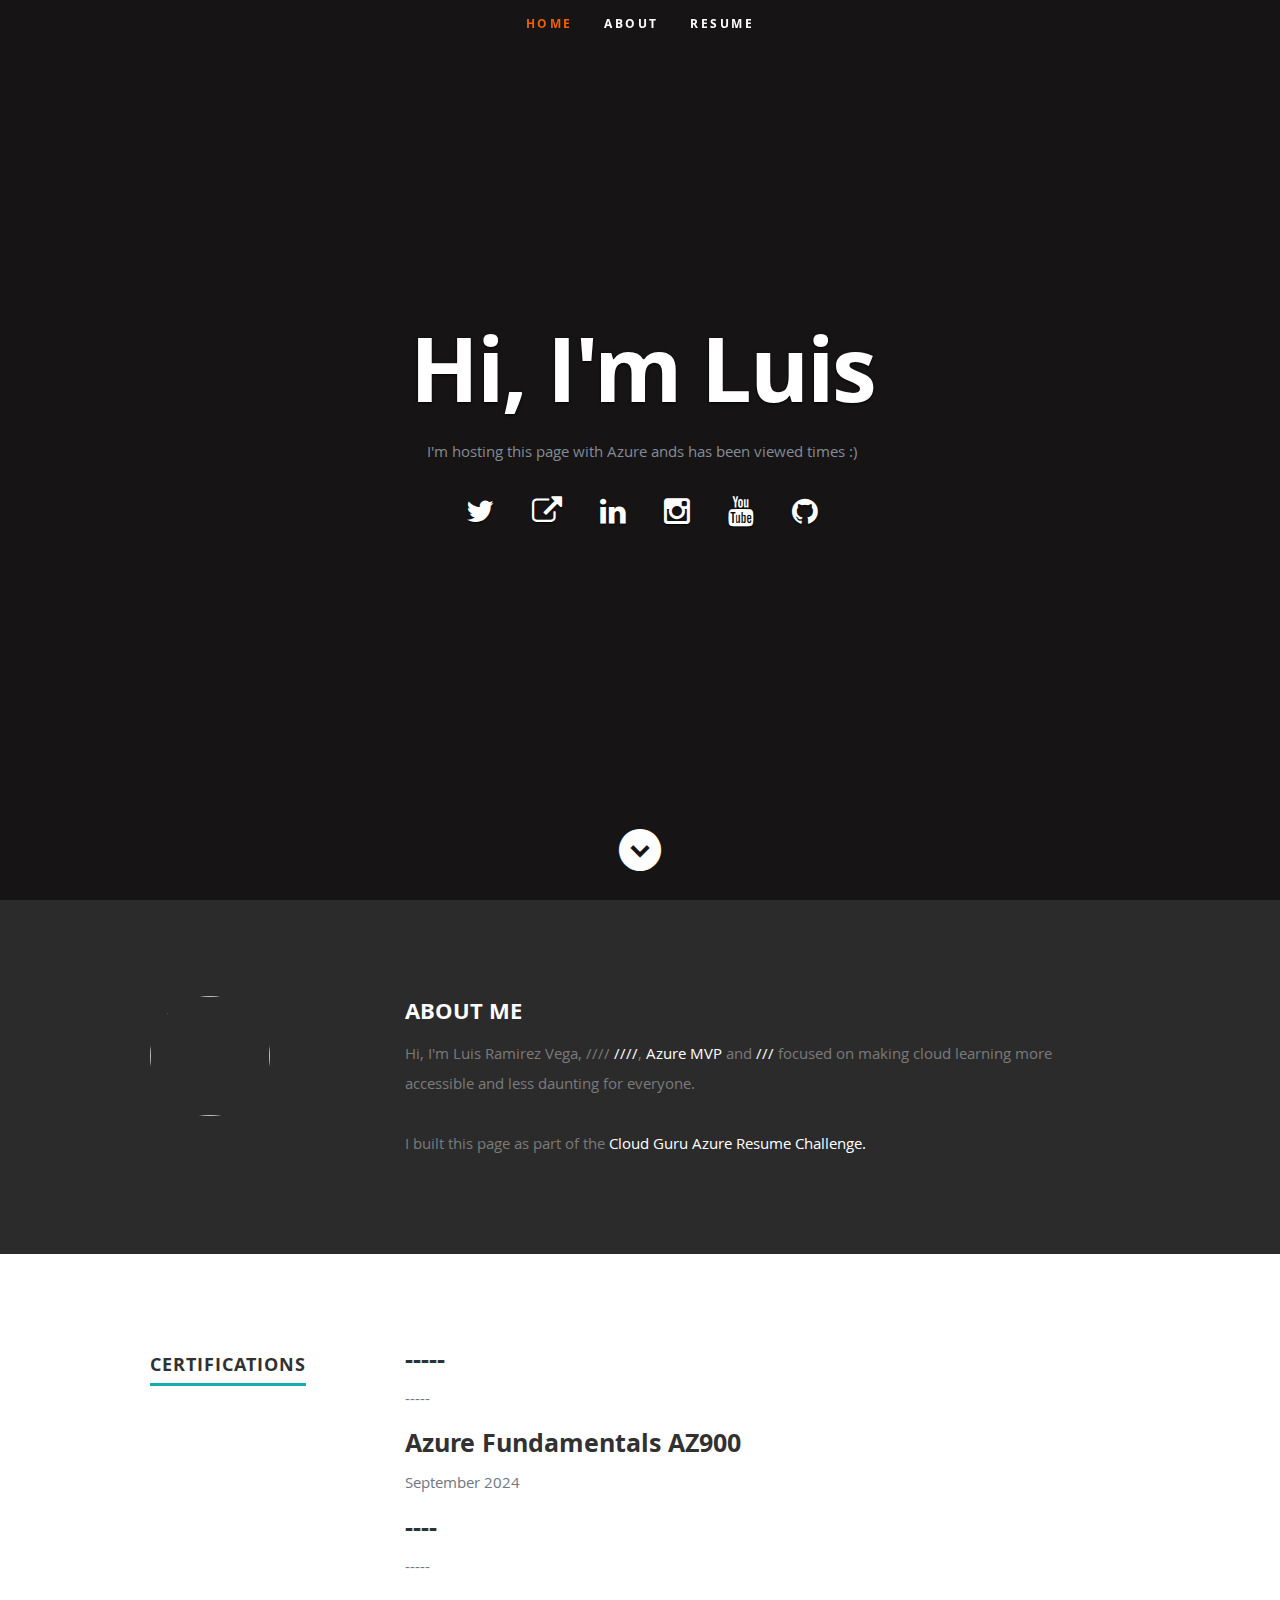
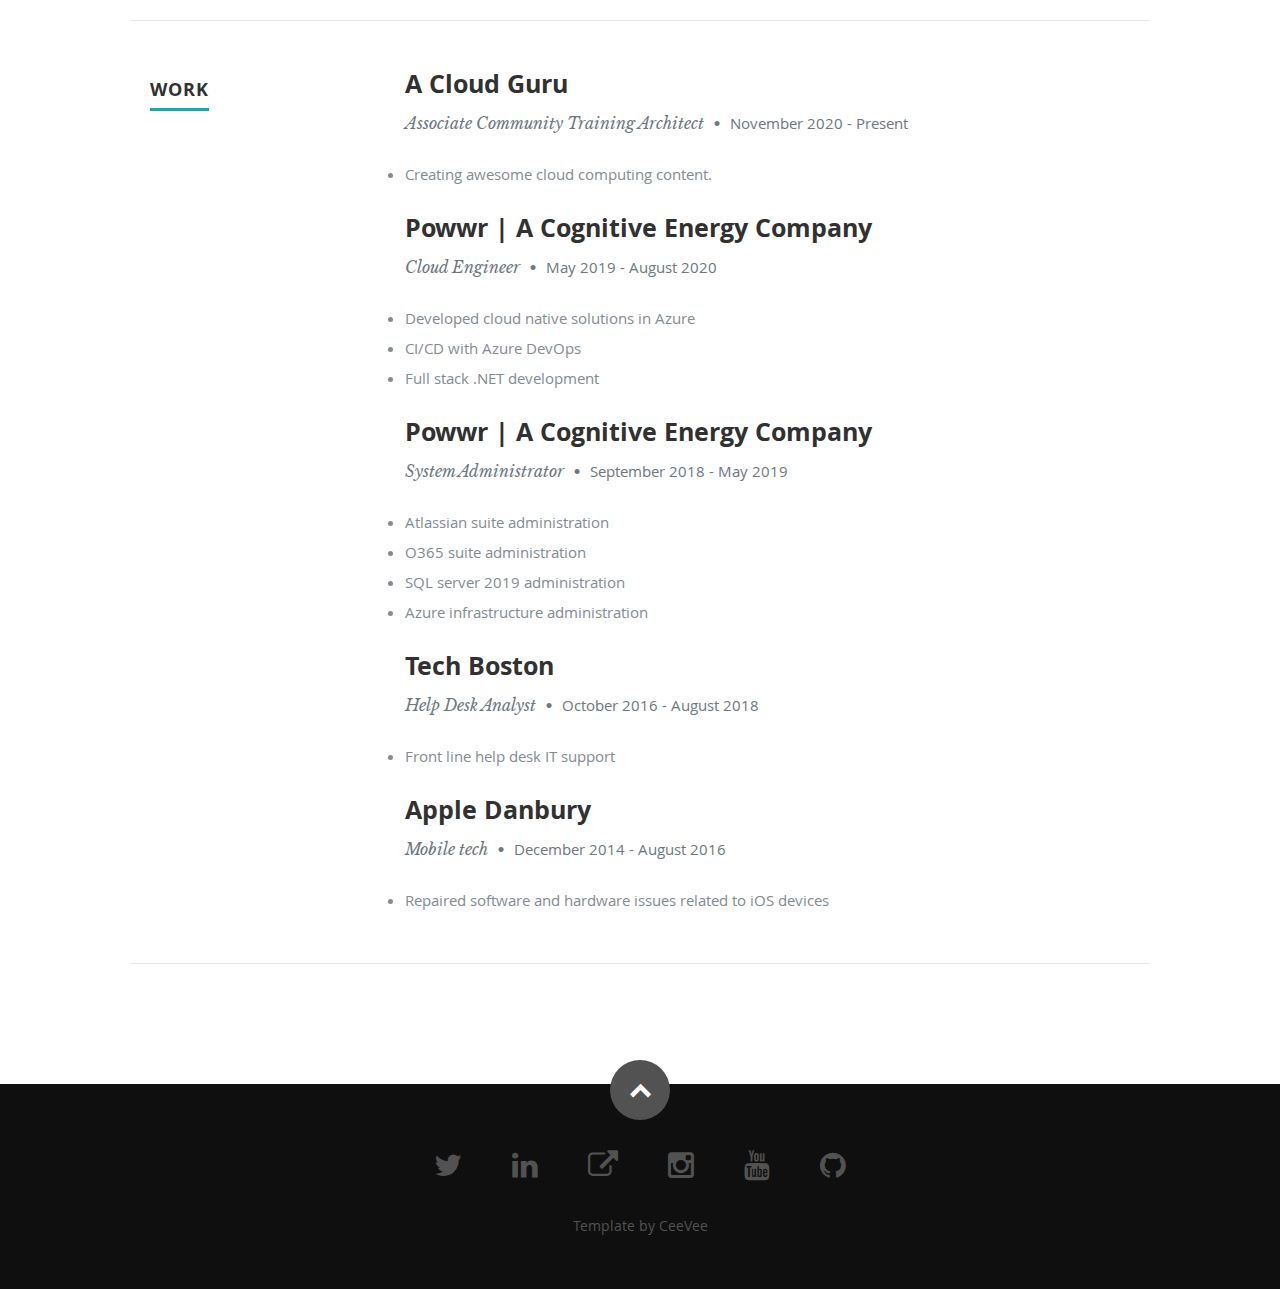
==== frontend/index.html @ 218c25ba "editing readme file, and updating the index file" ====
<!DOCTYPE html>
<!--[if lt IE 8 ]><html class="no-js ie ie7" lang="en"> <![endif]-->
<!--[if IE 8 ]><html class="no-js ie ie8" lang="en"> <![endif]-->
<!--[if (gte IE 8)|!(IE)]><!--><html class="no-js" lang="en"> <!--<![endif]-->
<head>

   <!--- Basic Page Needs
   ================================================== -->
   <meta charset="utf-8">
	<title>Luis's Resume</title>
	<meta name="description" content="">
	<meta name="author" content="">

   <!-- Mobile Specific Metas
   ================================================== -->
	<meta name="viewport" content="width=device-width, initial-scale=1, maximum-scale=1">

	<!-- CSS
    ================================================== -->
   <link rel="stylesheet" href="css/default.css">
	<link rel="stylesheet" href="css/layout.css">
   <link rel="stylesheet" href="css/media-queries.css">
   <link rel="stylesheet" href="css/magnific-popup.css">

   <!-- Script
   ================================================== -->
   <script src="js/modernizr.js"></script>
   <script src="main.js"></script>

   <!-- Favicons
	================================================== -->
	<link rel="shortcut icon" href="favicon.png" >

</head>

<body>

   <!-- Header
   ================================================== -->
   <header id="home">

      <nav id="nav-wrap">

         <a class="mobile-btn" href="#nav-wrap" title="Show navigation">Show navigation</a>
	      <a class="mobile-btn" href="#" title="Hide navigation">Hide navigation</a>

         <ul id="nav" class="nav">
            <li class="current"><a class="smoothscroll" href="#home">Home</a></li>
            <li><a class="smoothscroll" href="#about">About</a></li>
	         <li><a class="smoothscroll" href="#resume">Resume</a></li>
         </ul> <!-- end #nav -->

      </nav> <!-- end #nav-wrap -->

      <div class="row banner">
         <div class="banner-text">
            <h1 class="responsive-headline">Hi, I'm Luis</h1>
            
            <p>I'm hosting this page with Azure ands has been viewed <a id="counter"></a> times :) </p> 
            <ul class="social">
               <li><a href="https://twitter.com/"><i class="fa fa-twitter"></i></a></li>
               <li><a href="https://"><i class="fa fa-external-link"></i></a></li>
               <li><a href="https://linkedin.com/in/"><i class="fa fa-linkedin"></i></a></li>
               <li><a href="https://instagram.com/"><i class="fa fa-instagram"></i></a></li>
               <li><a href="https://youtube.com/"><i class="fa fa-youtube"></i></a></li>
               <li><a href="https://github.com/LuisRamirezv/"><i class="fa fa-github"></i></a></li>
            </ul>
         </div>
      </div>

      <p class="scrolldown">
         <a class="smoothscroll" href="#about"><i class="icon-down-circle"></i></a>
      </p>

   </header> <!-- Header End -->


   <!-- About Section
   ================================================== -->
   <section id="about">

      <div class="row">

         <div class="three columns">

            <img class="profile-pic"  src="images/me.png" alt="" />

         </div>

         <div class="nine columns main-col">

            <h2>ABOUT ME</h2>

            <p> Hi, I'm Luis Ramirez Vega, <span>//// <a href="https://">////</a></span>, <span> <a href="https://mvp.microsoft.com/en-us/PublicProfile/5003866">Azure MVP</a></span>
               and <span><a href="https://youtube.com/">///</a></span> focused on making cloud learning more accessible and less daunting for everyone. 
               
         </br>
      </br>
       I built this page as part of the <span><a href="https://github.com/">Cloud Guru Azure Resume Challenge.</a></span>
            

         </div> <!-- end .main-col -->

      </div>

   </section> <!-- About Section End-->


   <!-- Resume Section
   ================================================== -->
   <section id="resume">

      <!-- Education
      ----------------------------------------------- -->
      <div class="row education">

         <div class="three columns header-col">
            <h1><span>Certifications</span></h1>
         </div>

         <div class="nine columns main-col">

            <div class="row item">

               <div class="twelve columns">

                  <h3>-----</h3>
                  <p class="info"><em class="date">-----</em></p>

               </div>

            </div> <!-- item end -->

            <div class="row item">

               <div class="twelve columns">

                  <h3>Azure Fundamentals AZ900</h3>
                  <p class="info"><em class="date">September 2024</em></p>

               </div>

            </div> <!-- item end -->

            <div class="row item">

               <div class="twelve columns">

                  <h3>----</h3>
                  <p class="info"><em class="date">-----</em></p>

               </div>

            </div> <!-- item end -->

         </div> <!-- main-col end -->

      </div> <!-- End Education -->


      <!-- Work
      ----------------------------------------------- -->
      <div class="row work">

         <div class="three columns header-col">
            <h1><span>Work</span></h1>
         </div>

         <div class="nine columns main-col">

            <div class="row item">

               <div class="twelve columns">

                  <h3>A Cloud Guru</h3>
                  <p class="info">Associate Community Training Architect <span>&bull;</span> <em class="date">November 2020 - Present</em></p>

                  <p>
                  <li>Creating awesome cloud computing content.</li> 
                  </p>

               </div>

            </div> <!-- item end -->

            <div class="row item">

               <div class="twelve columns">

                  <h3>Powwr | A Cognitive Energy Company</h3>
                  <p class="info">Cloud Engineer <span>&bull;</span> <em class="date">May 2019 - August 2020</em></p>

                  <p>
                     <li>Developed cloud native solutions in Azure</li>
                     <li>CI/CD with Azure DevOps</li>
                     <li>Full stack .NET development</li>
                  </p>

               </div>

            </div> <!-- item end -->

            <div class="row item">

               <div class="twelve columns">

                  <h3>Powwr | A Cognitive Energy Company</h3>
                  <p class="info">System Administrator <span>&bull;</span> <em class="date">September 2018 - May 2019</em></p>

                  <p>
                  <li>Atlassian suite administration</li>
                  <li>O365 suite administration</li>
                  <li>SQL server 2019 administration</li>
                  <li>Azure infrastructure administration</li>
                  </p>

               </div>

            </div> <!-- item end -->

            <div class="row item">

               <div class="twelve columns">

                  <h3>Tech Boston</h3>
                  <p class="info">Help Desk Analyst <span>&bull;</span> <em class="date">October 2016 - August 2018</em></p>

                  <p>
                  <li>Front line help desk IT support</li>
                  </p>

               </div>

            </div> <!-- item end -->

            <div class="row item">

               <div class="twelve columns">

                  <h3>Apple Danbury</h3>
                  <p class="info">Mobile tech <span>&bull;</span> <em class="date">December 2014 - August 2016</em></p>

                  <p>
                  <li>Repaired software and hardware issues related to iOS devices</li>
                  
                  </p>

               </div>

            </div> <!-- item end -->

         </div> <!-- main-col end -->

      </div> <!-- End Work -->


      

   </section> <!-- Resume Section End-->


   <!-- footer
   ================================================== -->
   <footer>

      <div class="row">

         <div class="twelve columns">

            <ul class="social-links">
               <li><a href="https://twitter.com/"><i class="fa fa-twitter"></i></a></li>
               <li><a href="https://linkedin.com/in/"><i class="fa fa-linkedin"></i></a></li>
               <li><a href="https://"><i class="fa fa-external-link"></i></a></li>
               <li><a href="https://instagram.com/"><i class="fa fa-instagram"></i></a></li>
               <li><a href="https://youtube.com/"><i class="fa fa-youtube"></i></a></li>
               <li><a href="https://github.com/"><i class="fa fa-github"></i></a></li>
            </ul>

            <ul class="copyright">
               <a href="https://www.styleshout.com/free-templates/ceevee/"> Template by CeeVee </a>
                
            </ul>

         </div>

         <div id="go-top"><a class="smoothscroll" title="Back to Top" href="#home"><i class="icon-up-open"></i></a></div>

      </div>

   </footer> <!-- Footer End-->

   <!-- Java Script
   ================================================== -->
   <script src="http://ajax.googleapis.com/ajax/libs/jquery/1.10.2/jquery.min.js"></script>
   <script>window.jQuery || document.write('<script src="js/jquery-1.10.2.min.js"><\/script>')</script>
   <script type="text/javascript" src="js/jquery-migrate-1.2.1.min.js"></script>

   <script src="js/jquery.flexslider.js"></script>
   <script src="js/waypoints.js"></script>
   <script src="js/jquery.fittext.js"></script>
   <script src="js/magnific-popup.js"></script>
   <script src="js/init.js"></script>

</body>

</html>
---- frontend/css/default.css ----
/*
=====================================================================
*   Ceevee v1.0 Default Stylesheet
*   url: styleshout.com
*   03-17-2014
=====================================================================

TOC:
a. Webfonts and Icon fonts
b. Reset
c. Default Styles
   1. Basic
   2. Typography
   3. Links
   4. Images
   5. Buttons
   6. Forms
d. Grid
e. Others
   1. Clearing
   2. Misc

=====================================================================  */

/* ------------------------------------------------------------------ */
/* a. Webfonts and Icon fonts
 ------------------------------------------------------------------ */

@import url("fonts.css");
@import url("fontello/css/fontello.css");
@import url("font-awesome/css/font-awesome.min.css");

/* ------------------------------------------------------------------
/* b. Reset
      Adapted from:
      Normalize.css - https://github.com/necolas/normalize.css/
      HTML5 Doctor Reset - html5doctor.com/html-5-reset-stylesheet/
/* ------------------------------------------------------------------ */

html, body, div, span, object, iframe,
h1, h2, h3, h4, h5, h6, p, blockquote, pre,
abbr, address, cite, code,
del, dfn, em, img, ins, kbd, q, samp,
small, strong, sub, sup, var,
b, i,
dl, dt, dd, ol, ul, li,
fieldset, form, label, legend,
table, caption, tbody, tfoot, thead, tr, th, td,
article, aside, canvas, details, figcaption, figure,
footer, header, hgroup, menu, nav, section, summary,
time, mark, audio, video {
   margin: 0;
   padding: 0;
   border: 0;
   outline: 0;
   font-size: 100%;
   vertical-align: baseline;
   background: transparent;
}

article,aside,details,figcaption,figure,
footer,header,hgroup,menu,nav,section {
   display: block;
}

audio,
canvas,
video {
   display: inline-block;
}

audio:not([controls]) {
   display: none;
   height: 0;
}

[hidden] { display: none; }

code, kbd, pre, samp {
   font-family: monospace, serif;
   font-size: 1em;
}

pre {
   white-space: pre;
   white-space: pre-wrap;
   word-wrap: break-word;
}

blockquote, q { quotes: &#8220 &#8220; }

blockquote:before, blockquote:after,
q:before, q:after {
   content: '';
   content: none;
}

ins {
   background-color: #ff9;
   color: #000;
   text-decoration: none;
}

mark {
   background-color: #A7F4F6;
   color: #555;
}

del { text-decoration: line-through; }

abbr[title], dfn[title] {
   border-bottom: 1px dotted;
   cursor: help;
}

table {
   border-collapse: collapse;
   border-spacing: 0;
}


/* ------------------------------------------------------------------ */
/* c. Default and Basic Styles
      Adapted from:
      Skeleton CSS Framework - http://www.getskeleton.com/
      Typeplate Typographic Starter Kit - http://typeplate.com/
/* ------------------------------------------------------------------ */

/*  1. Basic  ------------------------------------------------------- */

*,
*:before,
*:after {
   -moz-box-sizing: border-box;
   -webkit-box-sizing: border-box;
   box-sizing: border-box;
}

html {
   font-size: 62.5%;
   -webkit-font-smoothing: antialiased;
}

body {
   background: #fff;
   font-family: 'opensans-regular', sans-serif;
   font-weight: normal;
   font-size: 15px;
   line-height: 30px;
	color: #838C95;

   -webkit-font-smoothing: antialiased; /* Fix for webkit rendering */
	-webkit-text-size-adjust: 100%;
}

/*  2. Typography
       Vertical rhythm with leading derived from 6
--------------------------------------------------------------------- */

h1, h2, h3, h4, h5, h6 {
   color: #313131;
	font-family: 'opensans-bold', sans-serif;
   font-weight: normal;
}
h1 a, h2 a, h3 a, h4 a, h5 a, h6 a { font-weight: inherit; }
h1 { font-size: 38px; line-height: 42px; margin-bottom: 12px; letter-spacing: -1px; }
h2 { font-size: 28px; line-height: 36px; margin-bottom: 6px; }
h3 { font-size: 22px; line-height: 30px; margin-bottom: 12px; }
h4 { font-size: 20px; line-height: 30px; margin-bottom: 6px; }
h5 { font-size: 18px; line-height: 30px; }
h6 { font-size: 14px; line-height: 30px; }
.subheader { }

p { margin: 0 0 30px 0; }
p img { margin: 0; }
p.lead {
   font: 19px/36px 'opensans-light', sans-serif;
   margin-bottom: 18px;
}

/* for 'em' and 'strong' tags, font-size and line-height should be same with
the body tag due to rendering problems in some browsers */
em { font: 15px/30px 'opensans-italic', sans-serif; }
strong, b { font: 15px/30px 'opensans-bold', sans-serif; }
small { font-size: 11px; line-height: inherit; }

/*	Blockquotes */
blockquote {
   margin: 30px 0px;
   padding-left: 40px;
   position: relative;
}
blockquote:before {
   content: "\201C";
   opacity: 0.45;
   font-size: 80px;
   line-height: 0px;
   margin: 0;
   font-family: arial, sans-serif;

   position: absolute;
   top:  30px;
	left: 0;
}
blockquote p {
   font-family: 'librebaskerville-italic', serif;
   padding: 0;
   font-size: 18px;
   line-height: 36px;
}
blockquote cite {
   display: block;
   font-size: 12px;
   font-style: normal;
   line-height: 18px;
}
blockquote cite:before { content: "\2014 \0020"; }
blockquote cite a,
blockquote cite a:visited { color: #8B9798; border: none }

/* ---------------------------------------------------------------------
/*  Pull Quotes Markup
/*
    <aside class="pull-quote">
		<blockquote>
			<p></p>
		</blockquote>
	 </aside>
/*
/* --------------------------------------------------------------------- */
.pull-quote {
   position: relative;
	padding: 18px 30px 18px 0px;
}
.pull-quote:before,
.pull-quote:after {
	height: 1em;
	opacity: 0.45;
	position: absolute;
	font-size: 80px;
   font-family: Arial, Sans-Serif;
}
.pull-quote:before {
	content: "\201C";
	top:  33px;
	left: 0;
}
.pull-quote:after {
	content: '\201D';
	bottom: -33px;
	right: 0;
}
.pull-quote blockquote {
   margin: 0;
}
.pull-quote blockquote:before {
   content: none;
}

/* Abbreviations */
abbr {
   font-family: 'opensans-bold', sans-serif;
	font-variant: small-caps;
	text-transform: lowercase;
   letter-spacing: .5px;
	color: gray;
}
abbr:hover { cursor: help; }

/* drop cap */
.drop-cap:first-letter {
	float: left;
	margin: 0;
	padding: 14px 6px 0 0;
	font-size: 84px;
	font-family: /* Copperplate */ 'opensans-bold', sans-serif;
   line-height: 60px;
	text-indent: 0;
	background: transparent;
	color: inherit;
}

hr { border: solid #E3E3E3; border-width: 1px 0 0; clear: both; margin: 11px 0 30px; height: 0; }


/*  3. Links  ------------------------------------------------------- */

a, a:visited {
   text-decoration: none;
   outline: 0;
   color: #11ABB0;

   -webkit-transition: color .3s ease-in-out;
   -moz-transition: color .3s ease-in-out;
   -o-transition: color .3s ease-in-out;
   transition: color .3s ease-in-out;
}
a:hover, a:focus { color: #313131; }
p a, p a:visited { line-height: inherit; }


/*  4. List  --------------------------------------------------------- */

ul, ol { margin-bottom: 24px; margin-top: 12px; }
ul { list-style: none outside; }
ol { list-style: decimal; }
ol, ul.square, ul.circle, ul.disc { margin-left: 30px; }
ul.square { list-style: square outside; }
ul.circle { list-style: circle outside; }
ul.disc { list-style: disc outside; }
ul ul, ul ol,
ol ol, ol ul { margin: 6px 0 6px 30px; }
ul ul li, ul ol li,
ol ol li, ol ul li { margin-bottom: 6px; }
li { line-height: 18px; margin-bottom: 12px; }
ul.large li { }
li p { }

/* ---------------------------------------------------------------------
/*  Stats Tab Markup

    <ul class="stats-tabs">
		<li><a href="#">[value]<b>[name]</b></a></li>
	 </ul>

    Extend this object into your markup.
/*
/* --------------------------------------------------------------------- */
.stats-tabs {
   padding: 0;
   margin: 24px 0;
}
.stats-tabs li {
	display: inline-block;
	margin: 0 10px 18px 0;
	padding: 0 10px 0 0;
	border-right: 1px solid #ccc;
}
.stats-tabs li:last-child {
	margin: 0;
	padding: 0;
	border: none;
}
.stats-tabs li a {
	display: inline-block;
	font-size: 22px;
	font-family: 'opensans-bold', sans-serif;
   border: none;
   color: #313131;
}
.stats-tabs li a:hover {
   color:#11ABB0;
}
.stats-tabs li a b {
	display: block;
	margin: 6px 0 0 0;
	font-size: 13px;
	font-family: 'opensans-regular', sans-serif;
   color: #8B9798;
}

/* definition list */
dl { margin: 12px 0; }
dt { margin: 0; color:#11ABB0; }
dd { margin: 0 0 0 20px; }

/* Lining Definition Style Markup */
.lining dt,
.lining dd {
	display: inline;
	margin: 0;
}
.lining dt + dt:before,
.lining dd + dt:before {
	content: "\A";
	white-space: pre;
}
.lining dd + dd:before {
	content: ", ";
}
.lining dd:before {
	content: ": ";
	margin-left: -0.2em;
}

/* Dictionary Definition Style Markup */
.dictionary-style dt {
	display: inline;
	counter-reset: definitions;
}
.dictionary-style dt + dt:before {
	content: ", ";
	margin-left: -0.2em;
}
.dictionary-style dd {
	display: block;
	counter-increment: definitions;
}
.dictionary-style dd:before {
	content: counter(definitions, decimal) ". ";
}

/* Pagination */
.pagination {
   margin: 36px auto;
   text-align: center;
}
.pagination ul li {
   display: inline-block;
   margin: 0;
   padding: 0;
}
.pagination .page-numbers {
   font: 15px/18px 'opensans-bold', sans-serif;
   display: inline-block;
   padding: 6px 10px;
   margin-right: 3px;
   margin-bottom: 6px;
	color: #6E757C;
	background-color: #E6E8EB;

	-webkit-transition: all 200ms ease-in-out;
	-moz-transition: all 200ms ease-in-out;
	-o-transition: all 200ms ease-in-out;
	-ms-transition: all 200ms ease-in-out;
	transition: all 200ms ease-in-out;

   -moz-border-radius: 3px;
   -webkit-border-radius: 3px;
   -khtml-border-radius: 3px;
	border-radius: 3px;
}
.pagination .page-numbers:hover {
   background: #838A91;
   color: #fff;
}
.pagination .current,
.pagination .current:hover {
   background-color: #11ABB0;
   color: #fff;
}
.pagination .inactive,
.pagination .inactive:hover {
   background-color: #E6E8EB;
	color: #A9ADB2;
}
.pagination .prev, .pagination .next {}

/*  5. Images  --------------------------------------------------------- */

img {
   max-width: 100%;
   height: auto;
}
img.pull-right { margin: 12px 0px 0px 18px; }
img.pull-left { margin: 12px 18px 0px 0px; }

/*  6. Buttons  --------------------------------------------------------- */

.button,
.button:visited,
button,
input[type="submit"],
input[type="reset"],
input[type="button"] {
   font: 16px/30px 'opensans-bold', sans-serif;
   background: #11ABB0;
   display: inline-block;
	text-decoration: none;
   letter-spacing: 0;
   color: #fff;
	padding: 12px 20px;
	margin-bottom: 18px;
   border: none;
   cursor: pointer;
   height: auto;

   -webkit-transition: all .2s ease-in-out;
	-moz-transition: all .2s ease-in-out;
	-o-transition: all .2s ease-in-out;
	-ms-transition: all .2s ease-in-out;
	transition: all .2s ease-in-out;

   -moz-border-radius: 3px;
   -webkit-border-radius: 3px;
   -khtml-border-radius: 3px;
   border-radius: 3px;
}

.button:hover,
button:hover,
input[type="submit"]:hover,
input[type="reset"]:hover,
input[type="button"]:hover {
   background: #3d4145;
   color: #fff;
}

.button:active,
button:active,
input[type="submit"]:active,
input[type="reset"]:active,
input[type="button"]:active {
   background: #3d4145;
   color: #fff;
}

.button.full-width,
button.full-width,
input[type="submit"].full-width,
input[type="reset"].full-width,
input[type="button"].full-width {
	width: 100%;
	padding-left: 0 !important;
	padding-right: 0 !important;
	text-align: center;
}

/* Fix for odd Mozilla border & padding issues */
button::-moz-focus-inner,
input::-moz-focus-inner {
    border: 0;
    padding: 0;
}


/*  7. Forms  --------------------------------------------------------- */

form { margin-bottom: 24px; }
fieldset { margin-bottom: 24px; }

input[type="text"],
input[type="password"],
input[type="email"],
textarea,
select {
   display: block;
   padding: 18px 15px;
   margin: 0 0 24px 0;
   border: 0;
   outline: none;
   vertical-align: middle;
   min-width: 225px;
	max-width: 100%;
   font-size: 15px;
   line-height: 24px;
	color: #647373;
	background: #D3D9D9;

}

/* select { padding: 0;
   width: 220px;
   } */

input[type="text"]:focus,
input[type="password"]:focus,
input[type="email"]:focus,
textarea:focus {
   color: #B3B7BC;
	background-color: #3d4145;
}

textarea { min-height: 220px; }

label,
legend {
   font: 16px/24px 'opensans-bold', sans-serif;
	margin: 12px 0;
   color: #3d4145;
   display: block;
}
label span,
legend span {
	color: #8B9798;
   font: 14px/24px 'opensans-regular', sans-serif;
}

input[type="checkbox"],
input[type="radio"] {
    font-size: 15px;
    color: #737373;
}

input[type="checkbox"] { display: inline; }

/* ------------------------------------------------------------------ */
/* d. Grid
---------------------------------------------------------------------
   gutter = 40px.
/* ------------------------------------------------------------------ */

/* default
--------------------------------------------------------------- */
.row {
   width: 96%;
   max-width: 1020px;
   margin: 0 auto;
}
/* fixed width for IE8 */
.ie .row { width: 1000px ; }

.narrow .row { max-width: 980px; }

.row .row { width: auto; max-width: none; margin: 0 -20px; }

/* row clearing */
.row:before,
.row:after {
    content: " ";
    display: table;
}
.row:after {
    clear: both;
}

.column, .columns {
   position: relative;
   padding: 0 20px;
   min-height: 1px;
   float: left;
}
.column.centered, .columns.centered  {
    float: none;
    margin: 0 auto;
}

/* removed gutters */
.row.collapsed > .column,
.row.collapsed > .columns,
.column.collapsed, .columns.collapsed  { padding: 0; }

[class*="column"] + [class*="column"]:last-child { float: right; }
[class*="column"] + [class*="column"].end { float: right; }

/* column widths */
.row .one         { width: 8.33333%; }
.row .two         { width: 16.66667%; }
.row .three       { width: 25%; }
.row .four        { width: 33.33333%; }
.row .five        { width: 41.66667%; }
.row .six         { width: 50%; }
.row .seven       { width: 58.33333%; }
.row .eight       { width: 66.66667%; }
.row .nine        { width: 75%; }
.row .ten         { width: 83.33333%; }
.row .eleven      { width: 91.66667%; }
.row .twelve      { width: 100%; }

/* Offsets */
.row .offset-1    { margin-left: 8.33333%; }
.row .offset-2    { margin-left: 16.66667%; }
.row .offset-3    { margin-left: 25%; }
.row .offset-4    { margin-left: 33.33333%; }
.row .offset-5    { margin-left: 41.66667%; }
.row .offset-6    { margin-left: 50%; }
.row .offset-7    { margin-left: 58.33333%; }
.row .offset-8    { margin-left: 66.66667%; }
.row .offset-9    { margin-left: 75%; }
.row .offset-10   { margin-left: 83.33333%; }
.row .offset-11   { margin-left: 91.66667%; }

/* Push/Pull */
.row .push-1      { left: 8.33333%; }
.row .pull-1      { right: 8.33333%; }
.row .push-2      { left: 16.66667%; 	}
.row .pull-2      { right: 16.66667%; }
.row .push-3      { left: 25%; }
.row .pull-3      { right: 25%;	}
.row .push-4      { left: 33.33333%; }
.row .pull-4      { right: 33.33333%; }
.row .push-5      { left: 41.66667%; }
.row .pull-5      { right: 41.66667%; }
.row .push-6      { left: 50%; }
.row .pull-6      { right: 50%; }
.row .push-7      { left: 58.33333%; }
.row .pull-7      { right: 58.33333%; }
.row .push-8      { left: 66.66667%; 	}
.row .pull-8      { right: 66.66667%; }
.row .push-9      { left: 75%; }
.row .pull-9      { right: 75%; }
.row .push-10     { left: 83.33333%; }
.row .pull-10     { right: 83.33333%; }
.row .push-11     { left: 91.66667%; }
.row .pull-11     { right: 91.66667%; }

/* block grids
--------------------------------------------------------------------- */
.bgrid-sixths [class*="column"]   { width: 16.66667%; }
.bgrid-quarters [class*="column"] { width: 25%; }
.bgrid-thirds [class*="column"]   { width: 33.33333%; }
.bgrid-halves [class*="column"]   { width: 50%; }

[class*="bgrid"] [class*="column"] + [class*="column"]:last-child { float: left; }

/* Left clearing for block grid columns - columns that changes width in
different screen sizes. Allows columns with different heights to align
properly.
--------------------------------------------------------------------- */
.first { clear: left; }   /* first column in default screen */
.s-first { clear: none; } /* first column in smaller screens */

/* smaller screens
--------------------------------------------------------------- */
@media only screen and (max-width: 900px) {

   /* block grids on small screens */
   .s-bgrid-sixths [class*="column"]   { width: 16.66667%; }
   .s-bgrid-quarters [class*="column"] { width: 25%; }
   .s-bgrid-thirds [class*="column"]   { width: 33.33333%; }
   .s-bgrid-halves [class*="column"]   { width: 50%; }

   /* block grids left clearing */
   .first { clear: none; }
   .s-first { clear: left; }

}

/* mobile wide/smaller tablets
--------------------------------------------------------------- */
@media only screen and (max-width: 767px) {

   .row {
	   width: 460px;
	   margin: 0 auto;
      padding: 0;
	}
   .column, .columns {
	   width: auto !important;
	   float: none;
	   margin-left: 0;
	   margin-right: 0;
      padding: 0 30px;
   }
   .row .row { width: auto; max-width: none; margin: 0 -30px; }

   [class*="column"] + [class*="column"]:last-child { float: none; }
   [class*="bgrid"] [class*="column"] + [class*="column"]:last-child { float: none; }

   /* Offsets */
   .row .offset-1    { margin-left: 0%; }
   .row .offset-2    { margin-left: 0%; }
   .row .offset-3    { margin-left: 0%; }
   .row .offset-4    { margin-left: 0%; }
   .row .offset-5    { margin-left: 0%; }
   .row .offset-6    { margin-left: 0%; }
   .row .offset-7    { margin-left: 0%; }
   .row .offset-8    { margin-left: 0%; }
   .row .offset-9    { margin-left: 0%; }
   .row .offset-10   { margin-left: 0%; }
   .row .offset-11   { margin-left: 0%; }
}

/* mobile narrow
--------------------------------------------------------------- */
@media only screen and (max-width: 460px) {

   .row { width: auto; }

}

/* larger screens
--------------------------------------------------------------- */
@media screen and (min-width: 1200px) {

   .wide .row { max-width: 1180px; }

}

/* ------------------------------------------------------------------ */
/* e. Others
/* ------------------------------------------------------------------ */

/*  1. Clearing
    (http://nicolasgallagher.com/micro-clearfix-hack/
--------------------------------------------------------------------- */

.cf:before,
.cf:after {
    content: " ";
    display: table;
}
.cf:after {
    clear: both;
}

/*  2. Misc -------------------------------------------------------- */

.remove-bottom { margin-bottom: 0 !important; }
.half-bottom { margin-bottom: 12px !important; }
.add-bottom { margin-bottom: 24px !important; }
.no-border { border: none; }

.text-center  { text-align: center !important; }
.text-left    { text-align: left !important; }
.text-right   { text-align: right !important; }
.pull-left    { float: left !important; }
.pull-right   { float: right !important; }
.align-center {
	margin-left: auto !important;
	margin-right: auto !important;
	text-align: center !important;
}
---- frontend/css/layout.css ----
/*
=====================================================================
*   Ceevee v1.0 Layout Stylesheet
*   url: styleshout.com
*   03-18-2014
=====================================================================

   TOC:
   a. General Styles
   b. Header Styles
   c. About Section
   d. Resume Section
   e. Portfolio Section
   f. Call To Action Section
   g. Testimonials Section
   h. Contact Section
   i. Footer

===================================================================== */

/* ------------------------------------------------------------------ */
/* a. General Styles
/* ------------------------------------------------------------------ */

body { background: #0f0f0f; }

/* ------------------------------------------------------------------ */
/* b. Header Styles
/* ------------------------------------------------------------------ */

header {
   position: relative;
   height: 800px;
   min-height: 500px;
   width: 100%;
   background: #161415 no-repeat top center;
   background-size: cover !important;
	-webkit-background-size: cover !important;
   text-align: center;
   overflow: hidden;
}

/* vertically center banner section */
header:before {
   content: '';
   display: inline-block;
   vertical-align: middle;
   height: 100%;
}
header .banner {
   display: inline-block;
   vertical-align: middle;
   margin: 0 auto;
   width: 85%;
   padding-bottom: 30px;s
   text-align: center;
}

header .banner-text { width: 100%; }
header .banner-text h1 {
   font: 90px/1.1em 'opensans-bold', sans-serif;
   color: #fff;
   letter-spacing: -2px;
   margin: 0 auto 18px auto;
   text-shadow: 0px 1px 3px rgba(0, 0, 0, .8);
}
header .banner-text h3 {
   font: 18px/1.9em 'librebaskerville-regular', serif;
   color: #A8A8A8;
   margin: 0 auto;
   width: 70%;
   text-shadow: 0px 1px 2px rgba(0, 0, 0, .5);
}
header .banner-text h3 span,
header .banner-text h3 a {
   color: #fff;
}
header .banner-text hr {
   width: 60%;
   margin: 18px auto 24px auto;
   border-color: #2F2D2E;
   border-color: rgba(150, 150, 150, .1);
}

/* header social links */
header .social {
   margin: 24px 0;
   padding: 0;
   font-size: 30px;
   text-shadow: 0px 1px 2px rgba(0, 0, 0, .8);
}
header .social li {
   display: inline-block;
   margin: 0 15px;
   padding: 0;
}
header .social li a { color: #fff; }
header .social li a:hover { color: #11ABB0; }

/* scrolldown link */
header .scrolldown a {
   position: absolute;
   bottom: 30px;
   left: 50%;
   margin-left: -29px;
   color: #fff;
   display: block;
   height: 42px;
   width: 42px;
   font-size: 42px;
   line-height: 42px;
   color: #fff;
   border-radius: 100%;

   -webkit-transition: all .3s ease-in-out;
   -moz-transition: all .3s ease-in-out;
   -o-transition: all .3s ease-in-out;
   transition: all .3s ease-in-out;
}
header .scrolldown a:hover { color: #11ABB0; }

/* primary navigation
--------------------------------------------------------------------- */
#nav-wrap ul, #nav-wrap li, #nav-wrap a {
	 margin: 0;
	 padding: 0;
	 border: none;
	 outline: none;
}

/* nav-wrap */
#nav-wrap {
   font: 12px 'opensans-bold', sans-serif;
   width: 100%;
   text-transform: uppercase;
   letter-spacing: 2.5px;
   margin: 0 auto;
   z-index: 100;
   position: fixed;
   left: 0;
   top: 0;
}
.opaque { background-color: #333; }

/* hide toggle button */
#nav-wrap > a.mobile-btn { display: none; }

ul#nav {
   min-height: 48px;
   width: auto;

   /* center align the menu */
   text-align: center;
}
ul#nav li {
   position: relative;
   list-style: none;
   height: 48px;
   display: inline-block;
}

/* Links */
ul#nav li a {

/* 8px padding top + 8px padding bottom + 32px line-height = 48px */

   display: inline-block;
   padding: 8px 13px;
   line-height: 32px;
	text-decoration: none;
   text-align: left;
   color: #fff;

	-webkit-transition: color .2s ease-in-out;
	-moz-transition: color .2s ease-in-out;
	-o-transition: color .2s ease-in-out;
	-ms-transition: color .2s ease-in-out;
	transition: color .2s ease-in-out;
}

ul#nav li a:active { background-color: transparent !important; }
ul#nav li.current a { color: #F06000; }


/* ------------------------------------------------------------------ */
/* c. About Section
/* ------------------------------------------------------------------ */

#about {
   background: #2B2B2B;
   padding-top: 96px;
   padding-bottom: 66px;
   overflow: hidden;
}

#about a, #about a:visited  { color: #fff; }
#about a:hover, #about a:focus { color: #11ABB0; }

#about h2 {
   font: 22px/30px 'opensans-bold', sans-serif;
   color: #fff;
   margin-bottom: 12px;
}
#about p {
   line-height: 30px;
   color: #7A7A7A;
}
#about .profile-pic {
   position: relative;
   width: 120px;
   height: 120px;
   border-radius: 100%;
}
#about .contact-details { width: 41.66667%; }
#about .download {
   width: 58.33333%;
   padding-top: 6px;
}
#about .main-col { padding-right: 5%; }
#about .download .button {
   margin-top: 6px;
   background: #444;
}
#about .download .button:hover {
   background: #fff;
   color: #2B2B2B;
}
#about .download .button i {
   margin-right: 15px;
   font-size: 20px;
}


/* ------------------------------------------------------------------ */
/* d. Resume Section
/* ------------------------------------------------------------------ */

#resume {
   background: #fff;
   padding-top: 90px;
   padding-bottom: 72px;
   overflow: hidden;
}

#resume a, #resume a:visited  { color: #11ABB0; }
#resume a:hover, #resume a:focus { color: #313131; }

#resume h1 {
   font: 18px/24px 'opensans-bold', sans-serif;
   text-transform: uppercase;
   letter-spacing: 1px;
}
#resume h1 span {
   border-bottom: 3px solid #11ABB0;
   padding-bottom: 6px;
}
#resume h3 {
   font: 25px/30px 'opensans-bold', sans-serif;
}

#resume .header-col { padding-top: 9px; }
#resume .main-col { padding-right: 10%; }

.education, .work {
   margin-bottom: 48px;
   padding-bottom: 24px;
   border-bottom: 1px solid #E8E8E8;
}
#resume .info {
   font: 16px/24px 'librebaskerville-italic', serif;
   color: #6E7881;
   margin-bottom: 18px;
   margin-top: 9px;
}
#resume .info span {
   margin-right: 5px;
   margin-left: 5px;
}
#resume .date {
   font: 15px/24px 'opensans-regular', sans-serif;
   margin-top: 6px;
}

/*----------------------------------------------*/
/*	Skill Bars
/*----------------------------------------------*/

.bars {
	width: 95%;
	float: left;
	padding: 0;
	text-align: left;
}
.bars .skills {
  	margin-top: 36px;
   list-style: none;
}
.bars li {
   position: relative;
  	margin-bottom: 60px;
  	background: #ccc;
  	height: 42px;
  	border-radius: 3px;
}
.bars li em {
	font: 15px 'opensans-bold', sans-serif;
   color: #313131;
	text-transform: uppercase;
   letter-spacing: 2px;
	font-weight: normal;
   position: relative;
	top: -36px;
}
.bar-expand {
   position: absolute;
   left: 0;
   top: 0;

   margin: 0;
   padding-right: 24px;
  	background: #313131;
   display: inline-block;
  	height: 42px;
   line-height: 42px;
   border-radius: 3px 0 0 3px;
}

.photoshop {
  	width: 60%;
  	-moz-animation: photoshop 2s ease;
  	-webkit-animation: photoshop 2s ease;
}
.illustrator {
  	width: 55%;
  	-moz-animation: illustrator 2s ease;
  	-webkit-animation: illustrator 2s ease;
}
.wordpress {
  	width: 50%;
  	-moz-animation: wordpress 2s ease;
  	-webkit-animation: wordpress 2s ease;
}
.css {
  	width: 90%;
  	-moz-animation: css 2s ease;
  	-webkit-animation: css 2s ease;
}
.html5 {
  	width: 80%;
  	-moz-animation: html5 2s ease;
  	-webkit-animation: html5 2s ease;
}
.jquery {
  	width: 50%;
  	-moz-animation: jquery 2s ease;
  	-webkit-animation: jquery 2s ease;
}

@-moz-keyframes photoshop {
  0%   { width: 0px;  }
  100% { width: 60%;  }
}
@-moz-keyframes illustrator {
  0%   { width: 0px;  }
  100% { width: 55%;  }
}
@-moz-keyframes wordpress {
  0%   { width: 0px;  }
  100% { width: 50%;  }
}
@-moz-keyframes css {
  0%   { width: 0px;  }
  100% { width: 90%;  }
}
@-moz-keyframes html5 {
  0%   { width: 0px;  }
  100% { width: 80%;  }
}
@-moz-keyframes jquery {
  0%   { width: 0px;  }
  100% { width: 50%;  }
}

@-webkit-keyframes photoshop {
  0%   { width: 0px;  }
  100% { width: 60%;  }
}
@-webkit-keyframes illustrator {
  0%   { width: 0px;  }
  100% { width: 55%;  }
}
@-webkit-keyframes wordpress {
  0%   { width: 0px;  }
  100% { width: 50%;  }
}
@-webkit-keyframes css {
  0%   { width: 0px;  }
  100% { width: 90%;  }
}
@-webkit-keyframes html5 {
  0%   { width: 0px;  }
  100% { width: 80%;  }
}
@-webkit-keyframes jquery {
  0%   { width: 0px;  }
  100% { width: 50%;  }
}

/* ------------------------------------------------------------------ */
/* e. Portfolio Section
/* ------------------------------------------------------------------ */

#portfolio {
   background: #ebeeee;
   padding-top: 90px;
   padding-bottom: 60px;
}
#portfolio h1 {
   font: 15px/24px 'opensans-semibold', sans-serif;
   text-transform: uppercase;
   letter-spacing: 1px;
   text-align: center;
   margin-bottom: 48px;
   color: #95A3A3;
}

/* Portfolio Content */
#portfolio-wrapper .columns { margin-bottom: 36px; }
.portfolio-item .item-wrap {
   background: #fff;
   overflow: hidden;
   position: relative;

   -webkit-transition: all 0.3s ease-in-out;
	-moz-transition: all 0.3s ease-in-out;
	-o-transition: all 0.3s ease-in-out;
	-ms-transition: all 0.3s ease-in-out;
	transition: all 0.3s ease-in-out;
}
.portfolio-item .item-wrap a {
   display: block;
   cursor: pointer;
}

/* overlay */
.portfolio-item .item-wrap .overlay {
   position: absolute;
   left: 0;
   top: 0;
   width: 100%;
   height: 100%;

	opacity: 0;
	-moz-opacity: 0;
	filter:alpha(opacity=0);

   -webkit-transition: opacity 0.3s ease-in-out;
	-moz-transition: opacity 0.3s ease-in-out;
	-o-transition: opacity 0.3s ease-in-out;
	transition: opacity 0.3s ease-in-out;

   background: url(../images/overlay-bg.png) repeat;
}
.portfolio-item .item-wrap .link-icon {
   display: block;
   color: #fff;
   height: 30px;
   width: 30px;
   font-size: 18px;
   line-height: 30px;
   text-align: center;

   opacity: 0;
	-moz-opacity: 0;
	filter:alpha(opacity=0);

   -webkit-transition: opacity 0.3s ease-in-out;
	-moz-transition: opacity 0.3s ease-in-out;
	-o-transition: opacity 0.3s ease-in-out;
	transition: opacity 0.3s ease-in-out;

   position: absolute;
   top: 50%;
   left: 50%;
   margin-left: -15px;
   margin-top: -15px;
}
.portfolio-item .item-wrap img {
   vertical-align: bottom;
}
.portfolio-item .portfolio-item-meta { padding: 18px }
.portfolio-item .portfolio-item-meta h5 {
   font: 14px/21px 'opensans-bold', sans-serif;
   color: #fff;
}
.portfolio-item .portfolio-item-meta p {
   font: 12px/18px 'opensans-light', sans-serif;
   color: #c6c7c7;
   margin-bottom: 0;
}

/* on hover */
.portfolio-item:hover .overlay {
	opacity: 1;
	-moz-opacity: 1;
	filter:alpha(opacity=100);
}
.portfolio-item:hover .link-icon {
   opacity: 1;
	-moz-opacity: 1;
	filter:alpha(opacity=100);
}

/* popup modal */
.popup-modal {
	max-width: 550px;
	background: #fff;
	position: relative;
	margin: 0 auto;
}
.popup-modal .description-box { padding: 12px 36px 18px 36px; }
.popup-modal .description-box h4 {
   font: 15px/24px 'opensans-bold', sans-serif;
	margin-bottom: 12px;
   color: #111;
}
.popup-modal .description-box p {
	font: 14px/24px 'opensans-regular', sans-serif;
   color: #A1A1A1;
   margin-bottom: 12px;
}
.popup-modal .description-box .categories {
   font: 11px/21px 'opensans-light', sans-serif;
   color: #A1A1A1;
   text-transform: uppercase;
   letter-spacing: 2px;
   display: block;
   text-align: left;
}
.popup-modal .description-box .categories i {
   margin-right: 8px;
}
.popup-modal .link-box {
   padding: 18px 36px;
   background: #111;
   text-align: left;
}
.popup-modal .link-box a {
   color: #fff;
	font: 11px/21px 'opensans-bold', sans-serif;
	text-transform: uppercase;
   letter-spacing: 3px;
   cursor: pointer;
}
.popup-modal a:hover {	color: #00CCCC; }
.popup-modal a.popup-modal-dismiss { margin-left: 24px; }


/* fadein/fadeout effect for modal popup
/* ------------------------------------------------------------------ */

/* content at start */
.mfp-fade.mfp-wrap .mfp-content .popup-modal {
   opacity: 0;
   -webkit-transition: all 200ms ease-in-out;
	-moz-transition: all 200ms ease-in-out;
	-o-transition: all 200ms ease-in-out;
	-ms-transition: all 200ms ease-in-out;
   transition: all 200ms ease-in-out;
}
/* content fadein */
.mfp-fade.mfp-wrap.mfp-ready .mfp-content .popup-modal {
   opacity: 1;
}
/* content fadeout */
.mfp-fade.mfp-wrap.mfp-removing .mfp-content .popup-modal {
   opacity: 0;
}

/* ------------------------------------------------------------------ */
/* f. Call To Action Section
/* ------------------------------------------------------------------ */

#call-to-action {
   background: #212121;
   padding-top: 66px;
   padding-bottom: 48px;
}
#call-to-action h1 {
   font: 18px/24px 'opensans-bold', sans-serif;
   text-transform: uppercase;
   letter-spacing: 3px;
   color: #fff;
}
#call-to-action h1 span { display: none; }
#call-to-action .header-col h1:before {
   font-family: 'FontAwesome';
   content: "\f0ac";
	padding-right: 10px;
	font-size: 72px;
   line-height: 72px;
   text-align: left;
   float: left;
   color: #fff;
}
#call-to-action .action {
   margin-top: 12px;
}
#call-to-action h2 {
   font: 28px/36px 'opensans-bold', sans-serif;
   color: #EBEEEE;
   margin-bottom: 6px;
}
#call-to-action h2 a {
   color: inherit;
}
#call-to-action p {
   color: #636363;
   font-size: 17px;
}
/*#
call-to-action .button {
	color:#fff;
   background: #0D0D0D;
}
*/
#call-to-action .button:hover,
#call-to-action .button:active {
   background: #FFFFFF;
   color: #0D0D0D;
}
#call-to-action p span {
	font-family: 'opensans-semibold', sans-serif; 
	color: #D8D8D8;
}

/* ------------------------------------------------------------------
/* g. Testimonials
/* ------------------------------------------------------------------ */

#testimonials {
   background: #1F1F1F url(../images/testimonials-bg.jpg) no-repeat center center;
   background-size: cover !important;
	-webkit-background-size: cover !important;
   background-attachment: fixed;

   position: relative;
   min-height: 200px;
   width: 100%;
   overflow: hidden;
}
#testimonials .text-container {
   padding-top: 96px;
   padding-bottom: 66px;
}
#testimonials h1 {
   font: 18px/24px 'opensans-bold', sans-serif;   
   text-transform: uppercase;
   letter-spacing: 3px;
   color: #fff;
}
#testimonials h1 span { display: none; }
#testimonials .header-col { padding-top: 9px; }
#testimonials .header-col h1:before {
   font-family: 'FontAwesome';
   content: "\f10d";
	padding-right: 10px;
	font-size: 72px;
   line-height: 72px;
   text-align: left;
   float: left;
   color: #fff;
}

/*	Blockquotes */
#testimonials blockquote {
   margin: 0 0px 30px 0px;
   padding-left: 0;
   position: relative;
   text-shadow: 0px 1px 3px rgba(0, 0, 0, 1);
}
#testimonials blockquote:before { content: none; }
#testimonials blockquote p {
   font-family: 'librebaskerville-italic', serif;
   padding: 0;
   font-size: 24px;
   line-height: 48px;
   color: #fff
}
#testimonials blockquote cite {
   display: block;
   font-size: 12px;
   font-style: normal;
   line-height: 18px;
   color: #fff;
}
#testimonials blockquote cite:before { content: "\2014 \0020"; }
#testimonials blockquote cite a,
#testimonials blockquote cite a:visited { color: #8B9798; border: none }

/* Flex Slider
/* ------------------------------------------------------------------ */

/* Reset */
.flexslider a:active,
.flexslider a:focus  { outline: none; }
.slides,
.flex-control-nav,
.flex-direction-nav { margin: 0; padding: 0; list-style: none; }
.slides li { margin: 0; padding: 0;}

/* Necessary Styles */
.flexslider {
   position: relative;
   zoom: 1;
   margin: 0;
   padding: 0;
}
.flexslider .slides { zoom: 1; }
.flexslider .slides > li { position: relative; }

/* Hide the slides before the JS is loaded. Avoids image jumping */
.flexslider .slides > li { display: none; -webkit-backface-visibility: hidden; }
/* Suggested container for slide animation setups. Can replace this with your own */
.flex-container { zoom: 1; position: relative; }

/* Clearfix for .slides */
.slides:before,
.slides:after {
   content: " ";
   display: table;
}
.slides:after {
   clear: both;
}

/* No JavaScript Fallback */
/* If you are not using another script, such as Modernizr, make sure you
 * include js that eliminates this class on page load */
.no-js .slides > li:first-child { display: block; }

/* Slider Styles */
.slides { zoom: 1; }
.slides > li {
   /*margin-right: 5px; */
   overflow: hidden;
}

/* Control Nav */
.flex-control-nav {
    width: 100%;
    position: absolute;
    bottom: -20px;
    text-align: left;
}
.flex-control-nav li {
    margin: 0 6px;
    display: inline-block;
    zoom: 1;
    *display: inline;
}
.flex-control-paging li a {
    width: 12px;
    height: 12px;
    display: block;
    background: #ddd;
    background: rgba(255, 255, 255, .3);
    cursor: pointer;
    text-indent: -9999px;
    -webkit-border-radius: 20px;
    -moz-border-radius: 20px;
    -o-border-radius: 20px;
    border-radius: 20px;
    box-shadow: inset 0 0 3px rgba(255, 255, 255, .3);
}
.flex-control-paging li a:hover {
    background: #CCC;
    background: rgba(255, 255, 255, .7);
}
.flex-control-paging li a.flex-active {
    background: #fff;
    background: rgba(255, 255, 255, .9);
    cursor: default;
}

/* ------------------------------------------------------------------ */
/* h. Contact Section
/* ------------------------------------------------------------------ */

#contact {
   background: #191919;
   padding-top: 96px;
   padding-bottom: 102px;
   color: #636363;
}
#contact .section-head { margin-bottom: 42px; }

#contact a, #contact a:visited  { color: #11ABB0; }
#contact a:hover, #contact a:focus { color: #fff; }

#contact h1 {
   font: 18px/24px 'opensans-bold', sans-serif;
   text-transform: uppercase;
   letter-spacing: 3px;
   color: #EBEEEE;
   margin-bottom: 6px;
}
#contact h1 span { display: none; }
#contact h1:before {
   font-family: 'FontAwesome';
   content: "\f0e0";
	padding-right: 10px;
	font-size: 72px;
   line-height: 72px;
   text-align: left;
   float: left;
   color: #ebeeee;
}

#contact h4 {
   font: 16px/24px 'opensans-bold', sans-serif;
   color: #EBEEEE;
   margin-bottom: 6px;
}
#contact p.lead {
   font: 18px/36px 'opensans-light', sans-serif;
   padding-right: 3%;
}
#contact .header-col { padding-top: 6px; }


/* contact form */
#contact form { margin-bottom: 30px; }
#contact label {
   font: 15px/24px 'opensans-bold', sans-serif;
   margin: 12px 0;
   color: #EBEEEE;
	display: inline-block;
	float: left;
   width: 26%;
}
#contact input,
#contact textarea,
#contact select {
   padding: 18px 20px;
	color: #eee;
	background: #373233;
	margin-bottom: 42px;
	border: 0;
	outline: none;
   font-size: 15px;
   line-height: 24px;
   width: 65%;
}
#contact input:focus,
#contact textarea:focus,
#contact select:focus {
	color: #fff;
	background-color: #11ABB0;
}
#contact button.submit {
	text-transform: uppercase;
	letter-spacing: 3px;
	color:#fff;
   background: #0D0D0D;
	border: none;
   cursor: pointer;
   height: auto;
   display: inline-block;
	border-radius: 3px;
   margin-left: 26%;
}
#contact button.submit:hover {
	color: #0D0D0D;
	background: #fff;
}
#contact span.required {
	color: #11ABB0;
	font-size: 13px;
}
#message-warning, #message-success {
   display: none;
	background: #0F0F0F;
	padding: 24px 24px;
	margin-bottom: 36px;
   width: 65%;
   margin-left: 26%;
}
#message-warning { color: #D72828; }
#message-success { color: #11ABB0; }

#message-warning i,
#message-success i {
   margin-right: 10px;
}
#image-loader {
   display: none;
   position: relative;
   left: 18px;
   top: 17px;
}


/* Twitter Feed */
#twitter {
   margin-top: 12px;
   padding: 0;
}
#twitter li {
   margin: 6px 0px 12px 0;
   line-height: 30px;
}
#twitter li span {
   display: block;
}
#twitter li b a {
   font: 13px/36px 'opensans-regular', Sans-serif;
   color: #474747 !important;
   border: none;
}


/* ------------------------------------------------------------------ */
/* i. Footer
/* ------------------------------------------------------------------ */

footer {
   padding-top: 48px;
   margin-bottom: 48px;
   color: #303030;
   font-size: 14px;
   text-align: center;
   position: relative;
}

footer a, footer a:visited { color: #525252; }
footer a:hover, footer a:focus { color: #fff; }

/* copyright */
footer .copyright {
    margin: 0;
    padding: 0;
 }
footer .copyright li {
    display: inline-block;
    margin: 0;
    padding: 0;
    line-height: 24px;
}
.ie footer .copyright li {
   display: inline;
}
footer .copyright li:before {
    content: "\2022";
    padding-left: 10px;
    padding-right: 10px;
    color: #095153;
}
footer .copyright  li:first-child:before {
    display: none;
}

/* social links */
footer .social-links {
   margin: 18px 0 30px 0;
   padding: 0;
   font-size: 30px;
}
footer .social-links li {
    display: inline-block;
    margin: 0;
    padding: 0;
    margin-left: 42px;
    color: #F06000;
}

footer .social-links li:first-child { margin-left: 0; }

/* Go To Top Button */
#go-top {
	position: absolute;
	top: -24px;
   left: 50%;
   margin-left: -30px;
}
#go-top a {
	text-decoration: none;
	border: 0 none;
	display: block;
	width: 60px;
	height: 60px;
	background-color: #525252;

	-webkit-transition: all 0.2s ease-in-out;
   -moz-transition: all 0.2s ease-in-out;
   -o-transition: all 0.2s ease-in-out;
   -ms-transition: all 0.2s ease-in-out;
   transition: all 0.2s ease-in-out;

   color: #fff;
   font-size: 21px;
   line-height: 60px;
 	border-radius: 100%;
}
#go-top a:hover { background-color: #0F9095; }
---- frontend/css/media-queries.css ----
/* ==================================================================

*   Ceevee Media Queries
*   url: styleshout.com
*   03-18-2014

/* ================================================================== */


/* screenwidth less than 1024px
--------------------------------------------------------------------- */
@media only screen and (max-width: 1024px) {

    /* header styles
   ------------------------------------------------------------------ */
   header .banner-text h1 {
      font: 80px/1.1em 'opensans-bold', sans-serif;
      letter-spacing: -1px;
      margin: 0 auto 12px auto;
   }

}

/* screenwidth less than 900px
--------------------------------------------------------------------- */
@media only screen and (max-width: 900px) {

    /* header styles
   ------------------------------------------------------------------ */
   header .banner { padding-bottom: 12px; }
   header .banner-text h1 {
      font: 78px/1.1em 'opensans-bold', sans-serif;
      letter-spacing: -1px;      
   }
   header .banner-text h3 {
      font: 17px/1.9em 'librebaskerville-regular', serif;
      width: 80%;
   }
   header .banner-text hr {
      width: 65%;
      margin: 12px auto;
   }
   /* nav-wrap */
   #nav-wrap {
      font: 11px 'opensans-bold', sans-serif;
      letter-spacing: 1.5px;
   }


   /* About Section
   ------------------------------------------------------------------- */
   #about .profile-pic {
      width: 114px;
      height: 114px;
      margin-left: 12px;
   }
   #about .contact-details { width: 50%; }
   #about .download { width: 50%; }

   /* Resume Section
   ------------------------------------------------------------------- */
   #resume h1 { font: 16px/24px 'opensans-bold', sans-serif; }
   #resume .main-col { padding-right: 5%; }   

   /* Testimonials Section
   ------------------------------------------------------------------- */
   #testimonials .header-col h1:before {
      font-size: 66px;
      line-height: 66px;
   }
   #testimonials blockquote p {
      font-size: 22px;
      line-height: 46px;      
   }

    /* Call to Action Section
   ------------------------------------------------------------------- */
   #call-to-action .header-col h1:before {
      font-size: 66px;
      line-height: 66px;
   }

   /* Contact Section
   ------------------------------------------------------------------- */
   #contact .section-head { margin-bottom: 30px; }
   #contact .header-col h1:before {
      font-size: 66px;
      line-height: 66px;
   }
   #contact .section-head p.lead { font: 17px/33px opensans-light, sans-serif; }


}

/* mobile wide/smaller tablets
---------------------------------------------------------------------- */

@media only screen and (max-width: 767px) {

   /* mobile navigation
   -------------------------------------------------------------------- */
   #nav-wrap {
      font: 12px 'opensans-bold', sans-serif;
      background: transparent !important;
      letter-spacing: 1.5px;  
      width: auto;
      position: fixed;
      top: 0;
      right: 0;
   }
   #nav-wrap > a {
	   width: 48px;
		height: 48px;
		text-align: left;
		background-color: #CC5200;
		position: relative;
      border: none;
      float: right;

      font: 0/0 a;
      text-shadow: none;
      color: transparent;

      position: relative;
      top: 0px;
      right: 30px;
   }

	#nav-wrap > a:before,
   #nav-wrap > a:after {
	   position: absolute;
		border: 2px solid #fff;
		top: 35%;
		left: 25%;
		right: 25%;
		content: '';
	}
   #nav-wrap > a:after { top: 60%; }

   /* toggle buttons */
	#nav-wrap:not( :target ) > a:first-of-type,
	#nav-wrap:target > a:last-of-type  {
	   display: block;
	}

   /* hide menu panel */
   #nav-wrap ul#nav {
      height: auto;
		display: none;
      clear: both;
      width: auto; 
      float: right;     

      position: relative;
      top: 12px;
      right: 0;
   }

   /* display menu panels */
	#nav-wrap:target > ul#nav	{
	   display: block;
      padding: 30px 20px 48px 20px;
      background: #1f2024;
      margin: 0 30px;
      clear: both;
   }

   ul#nav li {
      display: block;
      height: auto;      
      margin: 0 auto; 
      padding: 0 4%;           
      text-align: left;
      border-bottom: 1px solid #2D2E34;
      border-bottom-style: dotted; 
   }
  
   ul#nav li a {  
      display: block;    
      margin: 0;
      padding: 0;      
      margin: 12px 0; 
      line-height: 16px; /* reset line-height from 48px */
      border: none;
   }  


   /* Header Styles
   -------------------------------------------------------------------- */
   header .banner {
      padding-bottom: 12px;
      padding-top: 6px;
   }
   header .banner-text h1 { font: 68px/1.1em 'opensans-bold', sans-serif; }
   header .banner-text h3 {
      font: 16px/1.9em 'librebaskerville-regular', serif;
      width: 85%;
   }
   header .banner-text hr {
      width: 80%;
      margin: 18px auto;
   }

   /* header social links */
   header .social {
      margin: 18px 0 24px 0;
      font-size: 24px;
      line-height: 36px;      
   }
   header .social li { margin: 0 10px; }

    /* scrolldown link */
   header .scrolldown { display: none; }


   /* About Section
   -------------------------------------------------------------------- */
   #about .profile-pic { display: none; }
   #about .download .button {
      width: 100%;
      text-align: center;
      padding: 15px 20px;
   }
   #about .main-col { padding-right: 30px; }


   /* Resume Section
   --------------------------------------------------------------------- */
   #resume .header-col {
      padding-top: 0;
      margin-bottom: 48px;
      text-align: center;
   }
   #resume h1 { letter-spacing: 3px; }
   #resume .main-col { padding-right: 30px; }
   #resume h3, #resume .info { text-align: center; }
      
   .bars { width: 100%; }


   /* Call To Action Section
   /* ----------------------------------------------------------------- */
   #call-to-action { text-align: center; }
   #call-to-action h1 {
      font: 16px/24px 'opensans-bold', sans-serif;
      text-align: center;
      margin-bottom: 30px;
      text-shadow: 0px 1px 3px rgba(0, 0, 0, 1);
   }
   #call-to-action h1 span { display: block; }
   #call-to-action .header-col h1:before { content: none; }
   #call-to-action p { font-size: 15px; }


   /* Portfolio Section
   /* ----------------------------------------------------------------- */
   #portfolio-wrapper .columns { margin-bottom: 40px; }
   .popup-modal {	max-width: 85%; }


   /* Testimonials Section
   ----------------------------------------------------------------------- */
   #testimonials .text-container { text-align: center; }
   #testimonials h1 {
      font: 16px/24px 'opensans-bold', sans-serif;
      text-align: center;
      margin-bottom: 30px;
      text-shadow: 0px 1px 3px rgba(0, 0, 0, 1);
   }
   #testimonials h1 span { display: block; }
   #testimonials .header-col h1:before { content: none; }
   #testimonials blockquote { padding-bottom: 24px; }
   #testimonials blockquote p {
      font-size: 20px;
      line-height: 42px;      
   }

   /* Control Nav */
   .flex-control-nav {
      text-align: center;
      margin-left: -30px;
   }


   /* contact Section
   ----------------------------------------------------------------------- */
   #contact { padding-bottom: 66px; }
   #contact .section-head { margin-bottom: 12px; }
   #contact .section-head h1 {
      font: 16px/24px 'opensans-bold', sans-serif;            
      text-align: center;   
      margin-bottom: 30px;
      text-shadow: 0px 1px 3px rgba(0, 0, 0, 1);
   }  
   #contact h1 span { display: block; }
   #contact .header-col { padding-top: 0; }
   #contact .header-col h1:before { content: none;	}
   #contact .section-head p.lead { text-align: center;}

   /* form */
   #contact label {
      float: none;
      width: 100%;
   }
   #contact input,
   #contact textarea,
   #contact select {
     	margin-bottom: 6px;    	
      width: 100%;
   }
   #contact button.submit { margin: 30px 0 24px 0; }
   #message-warning, #message-success {
      width: 100%;
      margin-left: 0;
   }


   /* footer
   ------------------------------------------------------------------------ */
  
   /* copyright */
   footer .copyright li:before { content: none; }
   footer .copyright li { margin-right: 12px; }

   /* social links */
   footer .social-links { font-size: 22px; }
   footer .social-links li { margin-left: 18px; }

   /* Go To Top Button */
   #go-top { margin-left: -22px; }
   #go-top a {
   	width: 54px;
   	height: 54px;
      font-size: 18px;
      line-height: 54px;
   }


}

/* mobile narrow
  -------------------------------------------------------------------------- */

@media only screen and (max-width: 480px) {

   /* mobile navigation
   -------------------------------------------------------------------- */
   #nav-wrap ul#nav { width: auto; float: none; }

   /* header styles
   -------------------------------------------------------------------- */
   header .banner { padding-top: 24px; }
   header .banner-text h1 {
      font: 40px/1.1em 'opensans-bold', sans-serif;      
      margin: 0 auto 24px auto;
   }
   header .banner-text h3 {
      font: 14px/1.9em 'librebaskerville-regular', sans-serif;
      width: 90%;
   }
  
   /* header social links */
   header .social { font-size: 20px;}
   header .social li { margin: 0 6px; }

   /* footer
   ------------------------------------------------------------------------ */

   /* social links */
   footer .social-links { font-size: 20px; }
   footer .social-links li { margin-left: 14px; }   

}
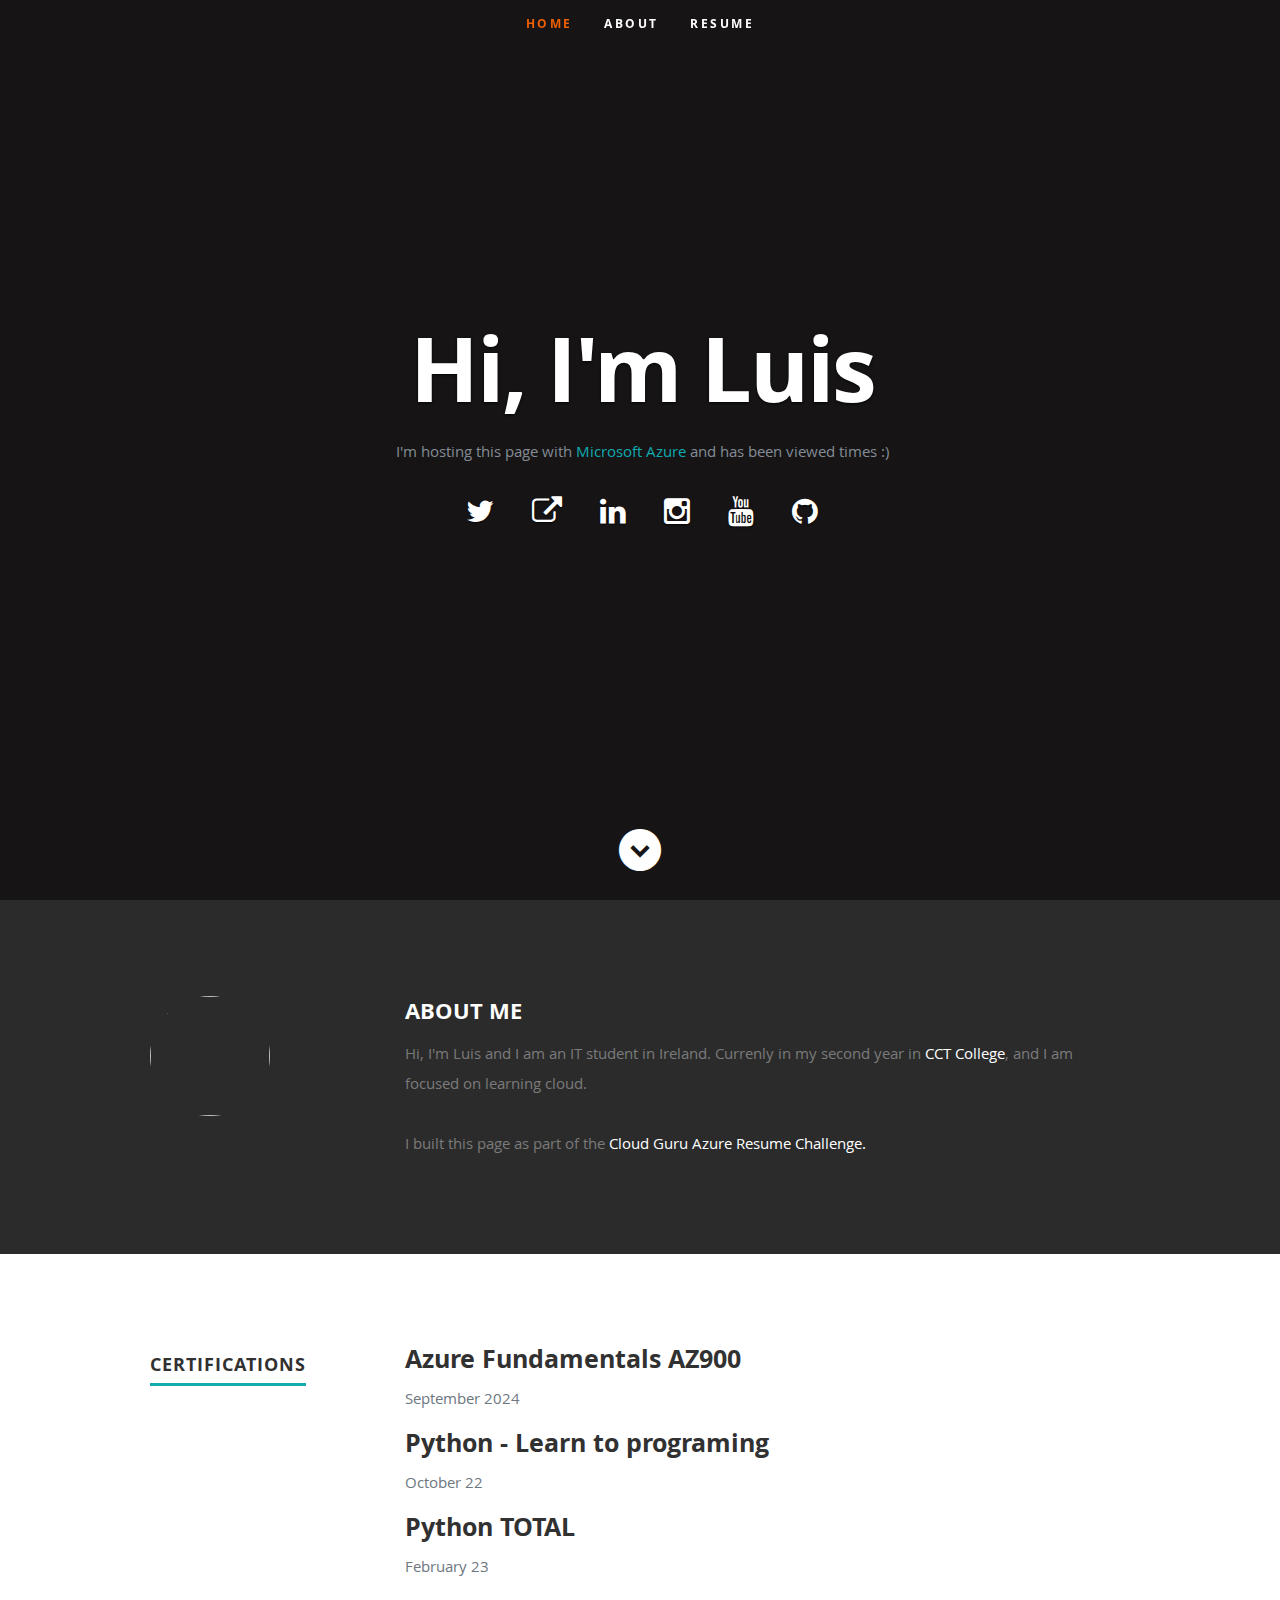
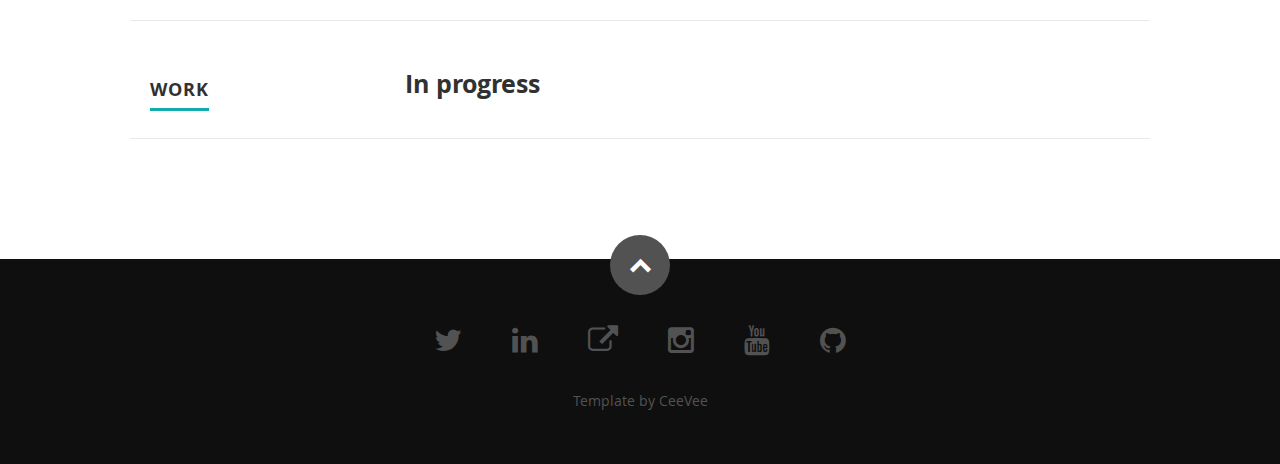
==== commit 7778f631: "Adding my certifications and updating my bios and profile picture" ====
--- a/frontend/index.html
+++ b/frontend/index.html
@@ -56,7 +56,7 @@
          <div class="banner-text">
             <h1 class="responsive-headline">Hi, I'm Luis</h1>
             
-            <p>I'm hosting this page with Azure ands has been viewed <a id="counter"></a> times :) </p> 
+            <p>I'm hosting this page with <span><a href="https://azure.microsoft.com/en-us">Microsoft Azure</a></span> and has been viewed <a id="counter"></a> times :) </p> 
             <ul class="social">
                <li><a href="https://twitter.com/"><i class="fa fa-twitter"></i></a></li>
                <li><a href="https://"><i class="fa fa-external-link"></i></a></li>
@@ -91,12 +91,12 @@
 
             <h2>ABOUT ME</h2>
 
-            <p> Hi, I'm Luis Ramirez Vega, <span>//// <a href="https://">////</a></span>, <span> <a href="https://mvp.microsoft.com/en-us/PublicProfile/5003866">Azure MVP</a></span>
-               and <span><a href="https://youtube.com/">///</a></span> focused on making cloud learning more accessible and less daunting for everyone. 
+            <p> Hi, I'm Luis and I am an IT student in Ireland. Currenly in my second year in <span><a href="https://www.cct.ie/">CCT College</a></span>,
+               and I am focused on learning cloud. 
                
          </br>
       </br>
-       I built this page as part of the <span><a href="https://github.com/">Cloud Guru Azure Resume Challenge.</a></span>
+       I built this page as part of the <span><a href="https://github.com/madebygps/azure-resume">Cloud Guru Azure Resume Challenge.</a></span>
             
 
          </div> <!-- end .main-col -->
@@ -124,17 +124,6 @@
 
                <div class="twelve columns">
 
-                  <h3>-----</h3>
-                  <p class="info"><em class="date">-----</em></p>
-
-               </div>
-
-            </div> <!-- item end -->
-
-            <div class="row item">
-
-               <div class="twelve columns">
-
                   <h3>Azure Fundamentals AZ900</h3>
                   <p class="info"><em class="date">September 2024</em></p>
 
@@ -146,8 +135,19 @@
 
                <div class="twelve columns">
 
-                  <h3>----</h3>
-                  <p class="info"><em class="date">-----</em></p>
+                  <h3>Python - Learn to programing</h3>
+                  <p class="info"><em class="date">October 22</em></p>
+
+               </div>
+
+            </div> <!-- item end -->
+
+            <div class="row item">
+
+               <div class="twelve columns">
+
+                  <h3>Python TOTAL</h3>
+                  <p class="info"><em class="date">February 23</em></p>
 
                </div>
 
@@ -172,18 +172,18 @@
 
                <div class="twelve columns">
 
-                  <h3>A Cloud Guru</h3>
-                  <p class="info">Associate Community Training Architect <span>&bull;</span> <em class="date">November 2020 - Present</em></p>
+                  <h3>In progress </h3>
+                  <!-- <p class="info"> <span>&bull;</span> <em class="date">November 2020 - Present</em></p>
 
                   <p>
                   <li>Creating awesome cloud computing content.</li> 
-                  </p>
+                  </p> -->
 
                </div>
 
             </div> <!-- item end -->
 
-            <div class="row item">
+            <!-- <div class="row item">
 
                <div class="twelve columns">
 
@@ -198,7 +198,7 @@
 
                </div>
 
-            </div> <!-- item end -->
+            </div>
 
             <div class="row item">
 
@@ -216,7 +216,7 @@
 
                </div>
 
-            </div> <!-- item end -->
+            </div> 
 
             <div class="row item">
 
@@ -231,7 +231,7 @@
 
                </div>
 
-            </div> <!-- item end -->
+            </div> 
 
             <div class="row item">
 
@@ -247,7 +247,7 @@
 
                </div>
 
-            </div> <!-- item end -->
+            </div>  -->
 
          </div> <!-- main-col end -->
 
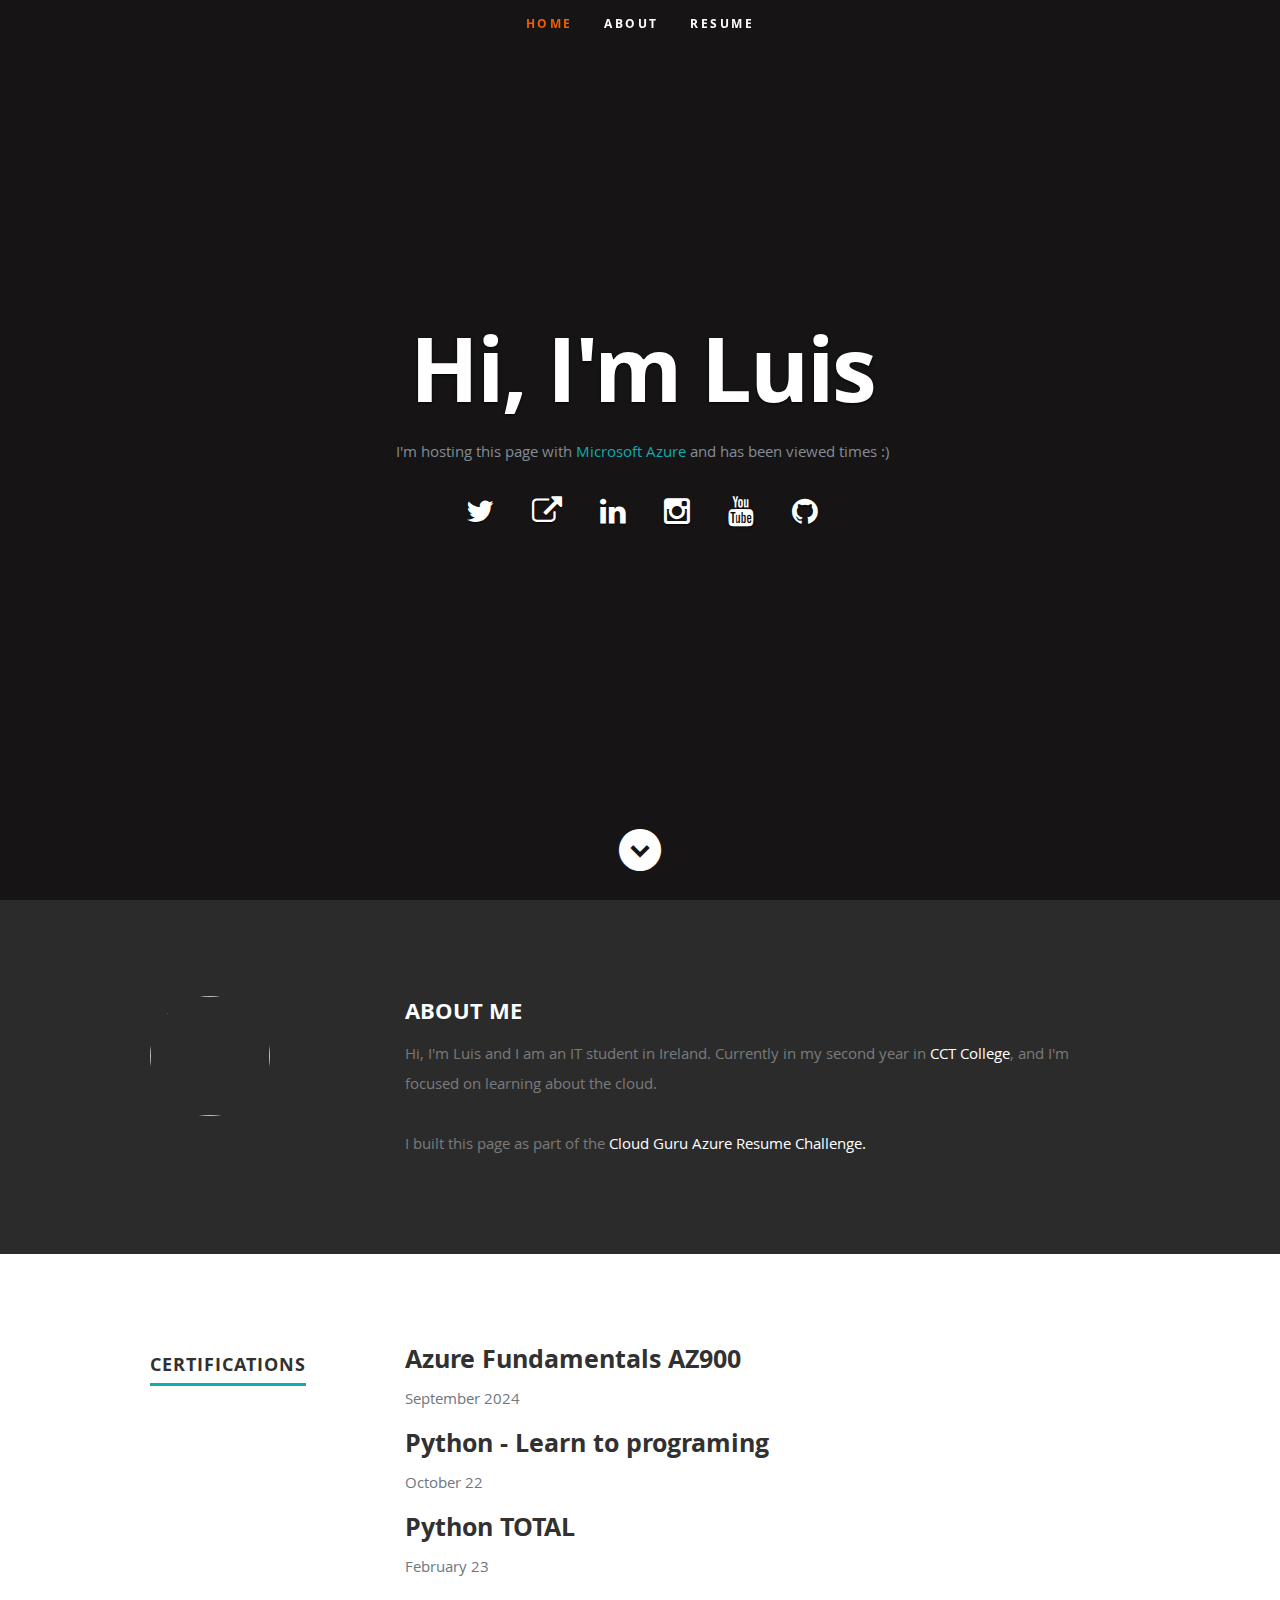
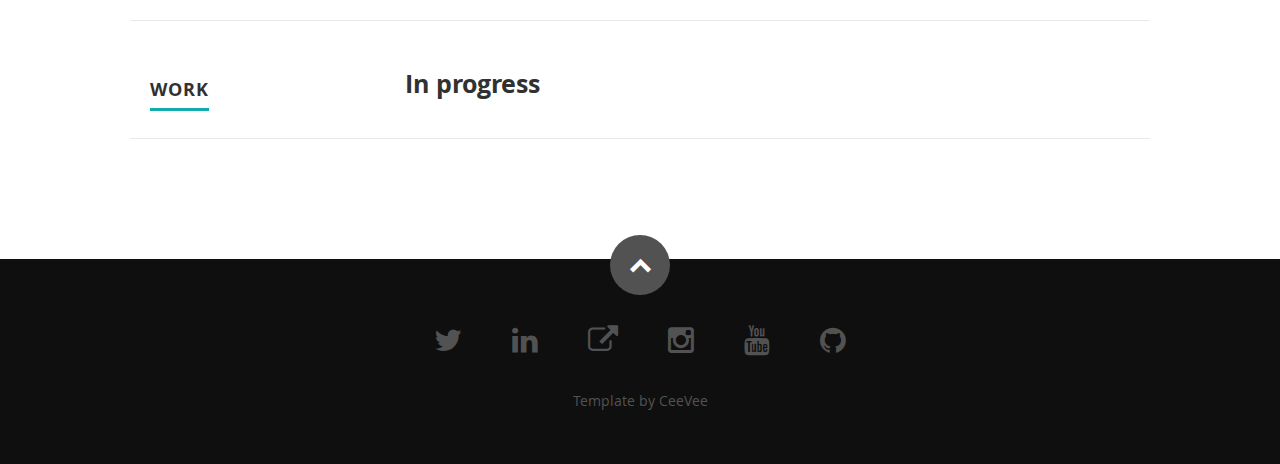
==== commit c9823179: "fixing some grammar and spelling problems" ====
--- a/frontend/index.html
+++ b/frontend/index.html
@@ -91,8 +91,8 @@
 
             <h2>ABOUT ME</h2>
 
-            <p> Hi, I'm Luis and I am an IT student in Ireland. Currenly in my second year in <span><a href="https://www.cct.ie/">CCT College</a></span>,
-               and I am focused on learning cloud. 
+            <p> Hi, I'm Luis and I am an IT student in Ireland. Currently in my second year in <span><a href="https://www.cct.ie/">CCT College</a></span>,
+               and I'm focused on learning about the cloud. 
                
          </br>
       </br>
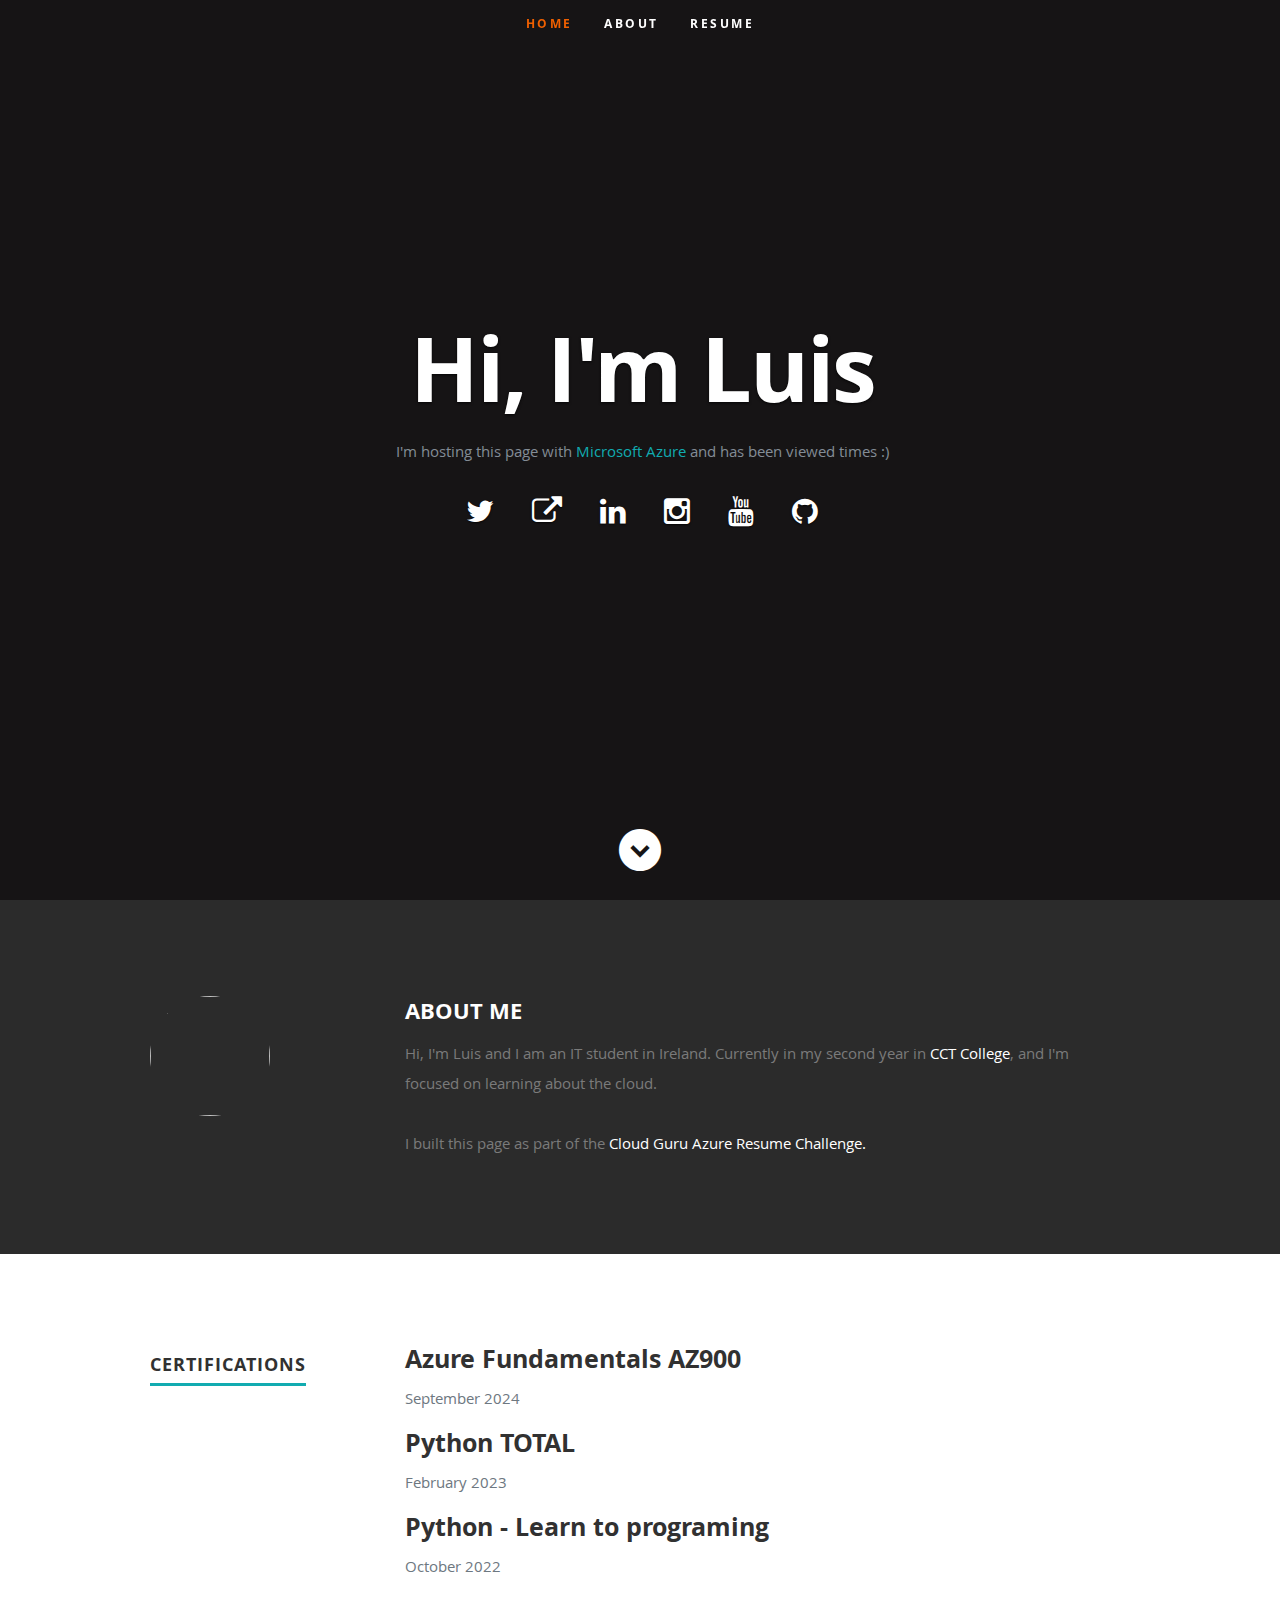
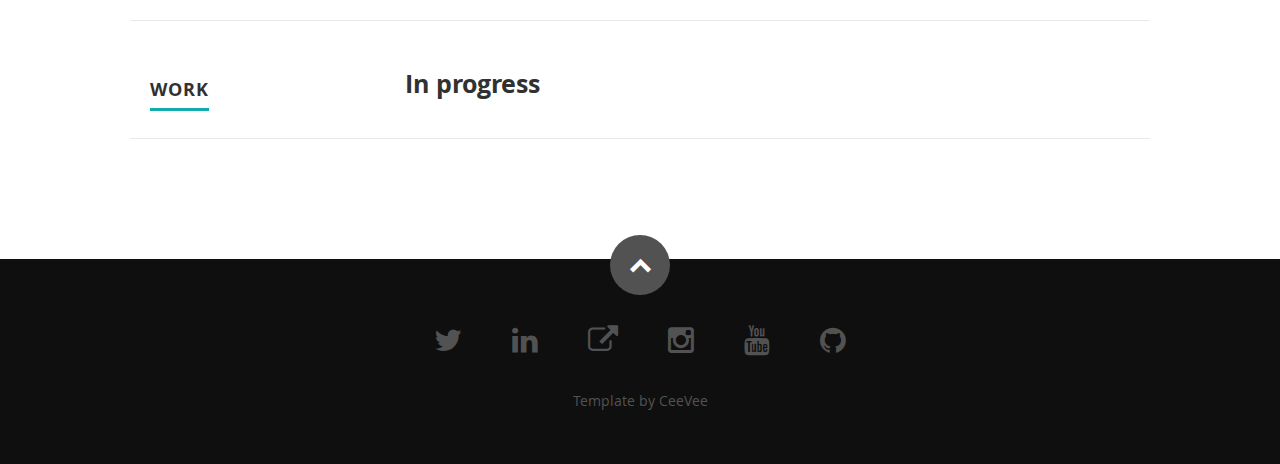
==== commit 5c6e99f8: "sorting certifications dates" ====
--- a/frontend/index.html
+++ b/frontend/index.html
@@ -135,19 +135,19 @@
 
                <div class="twelve columns">
 
+                  <h3>Python TOTAL</h3>
+                  <p class="info"><em class="date">February 2023</em></p>
+
+               </div>
+
+            </div> <!-- item end -->
+
+            <div class="row item">
+
+               <div class="twelve columns">
+
                   <h3>Python - Learn to programing</h3>
-                  <p class="info"><em class="date">October 22</em></p>
-
-               </div>
-
-            </div> <!-- item end -->
-
-            <div class="row item">
-
-               <div class="twelve columns">
-
-                  <h3>Python TOTAL</h3>
-                  <p class="info"><em class="date">February 23</em></p>
+                  <p class="info"><em class="date">October 2022</em></p>
 
                </div>
 
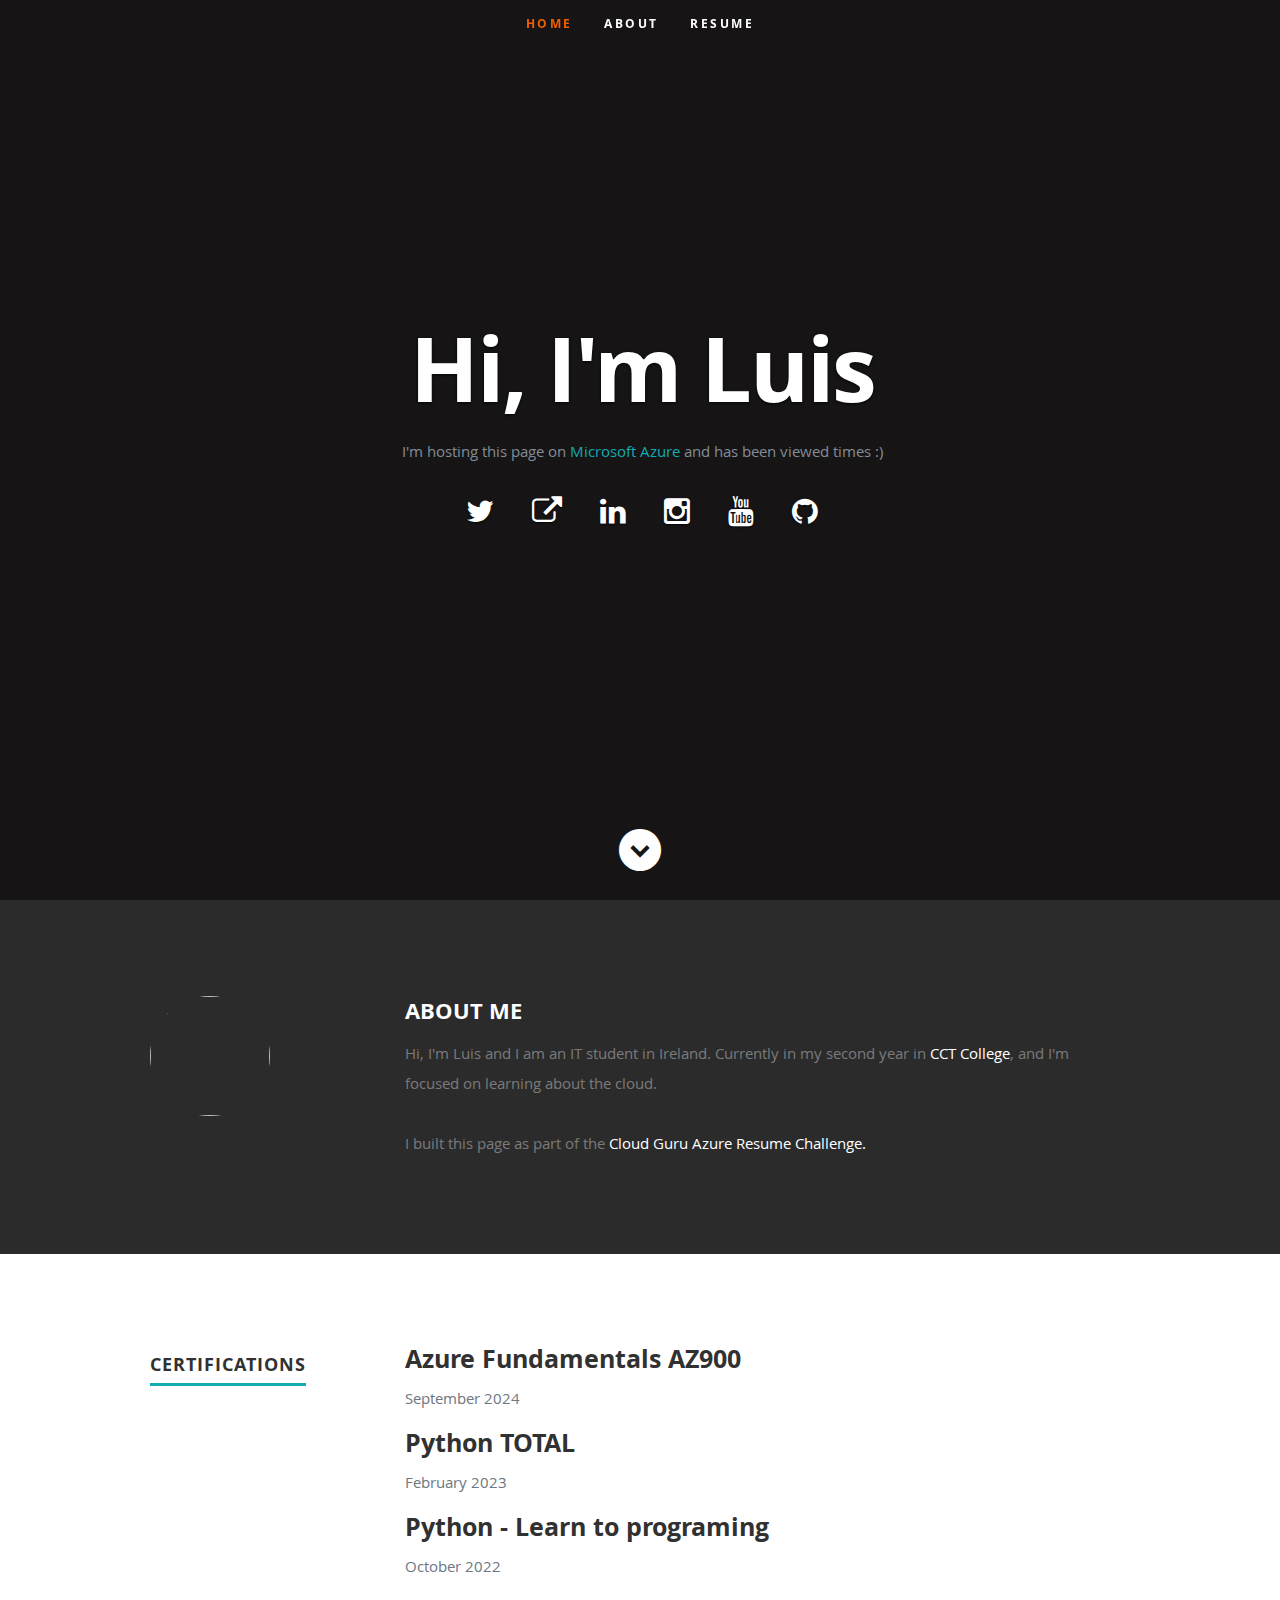
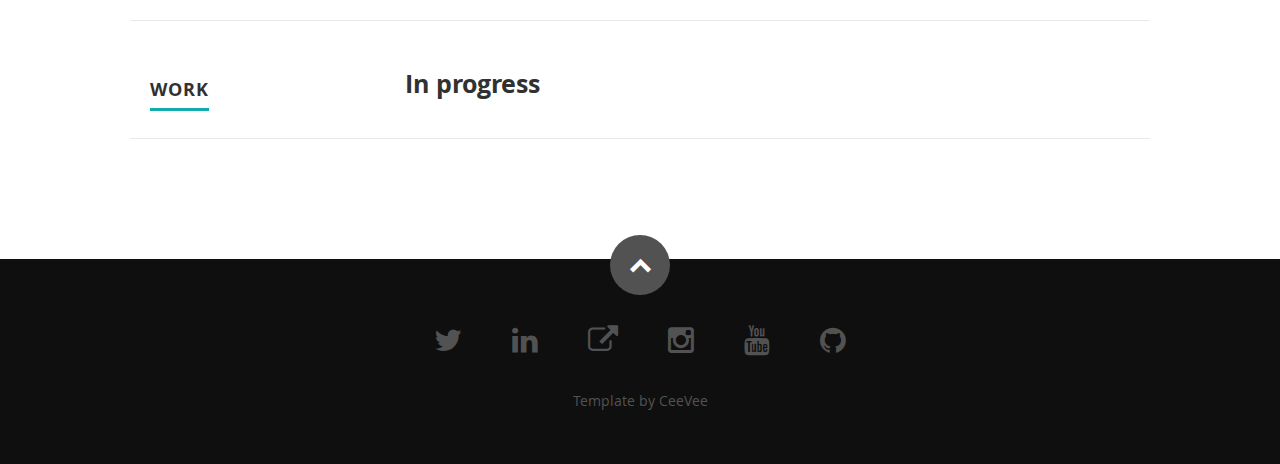
==== commit 8ebd0fd2: "update the structure, cereate main.js file" ====
--- a/frontend/index.html
+++ b/frontend/index.html
@@ -56,7 +56,7 @@
          <div class="banner-text">
             <h1 class="responsive-headline">Hi, I'm Luis</h1>
             
-            <p>I'm hosting this page with <span><a href="https://azure.microsoft.com/en-us">Microsoft Azure</a></span> and has been viewed <a id="counter"></a> times :) </p> 
+            <p>I'm hosting this page on <span><a href="https://azure.microsoft.com/en-us">Microsoft Azure</a></span> and has been viewed <a id="counter"></a> times :) </p> 
             <ul class="social">
                <li><a href="https://twitter.com/"><i class="fa fa-twitter"></i></a></li>
                <li><a href="https://"><i class="fa fa-external-link"></i></a></li>
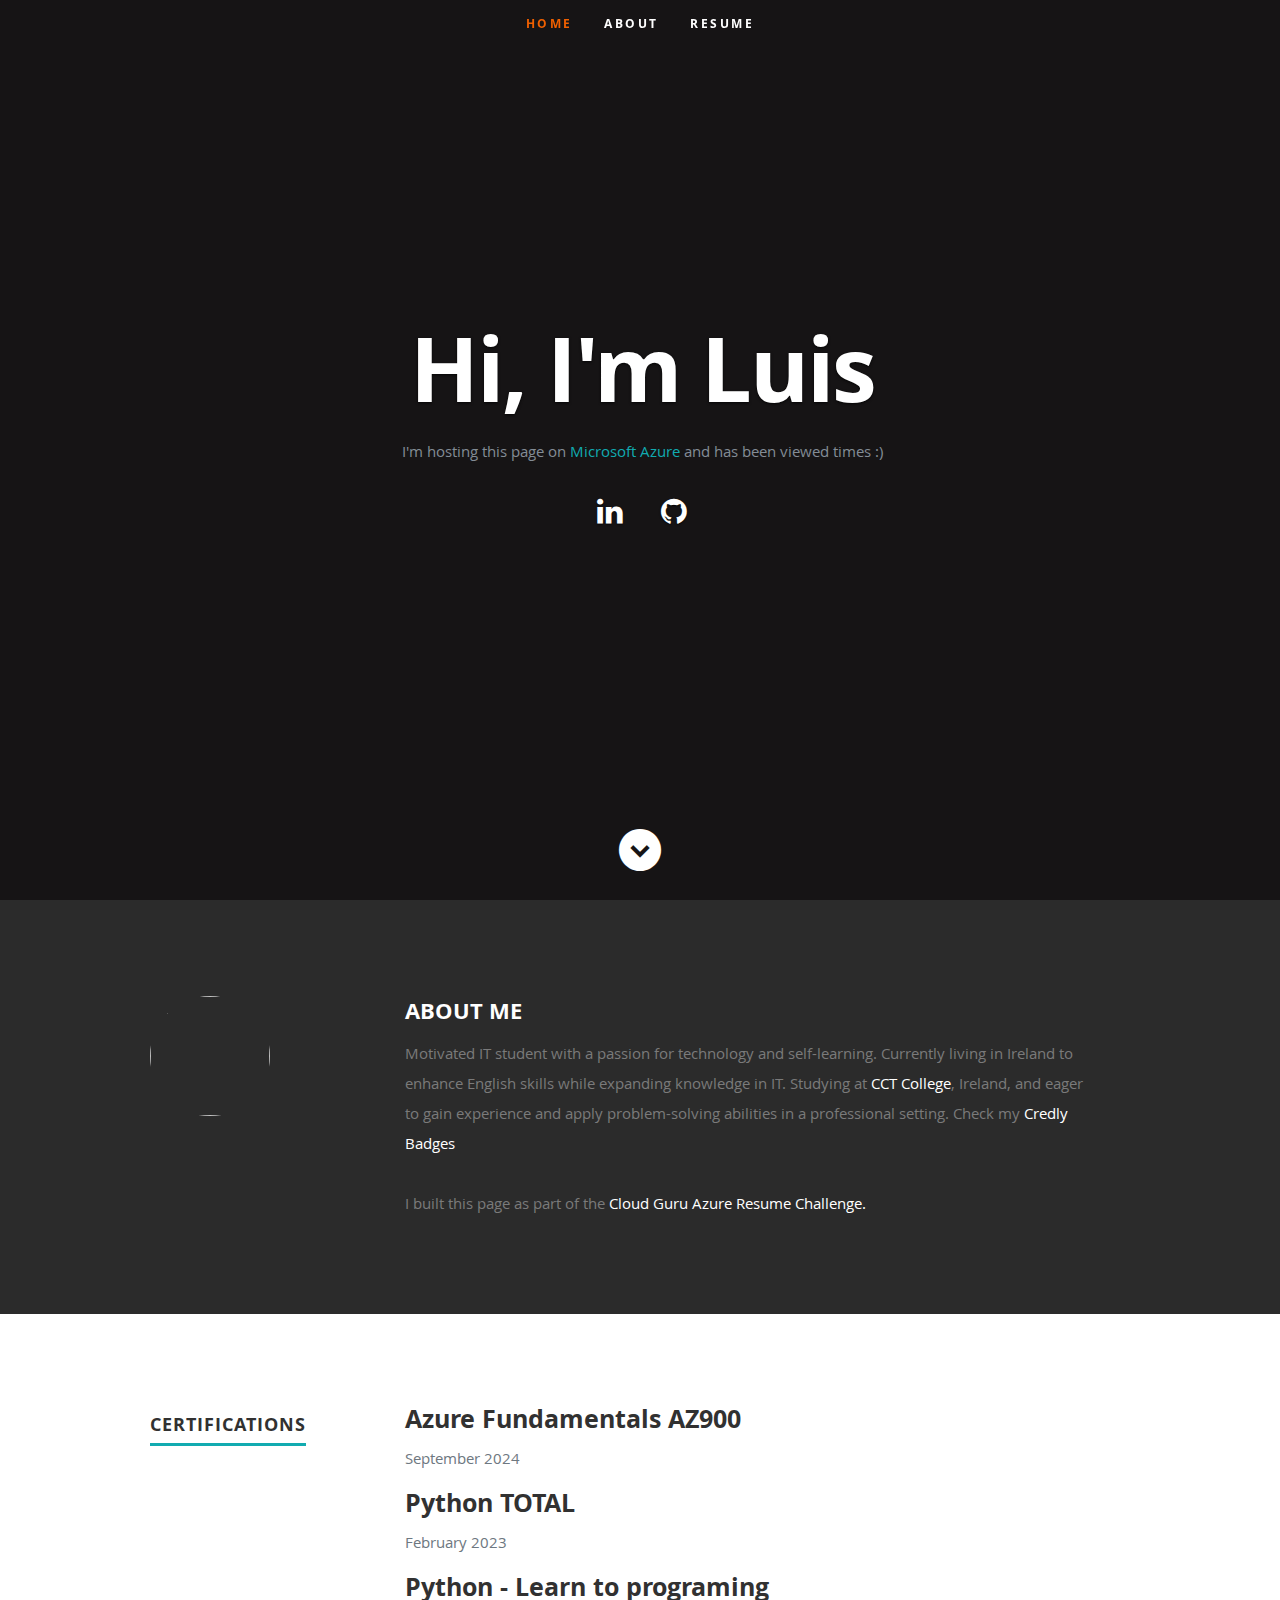
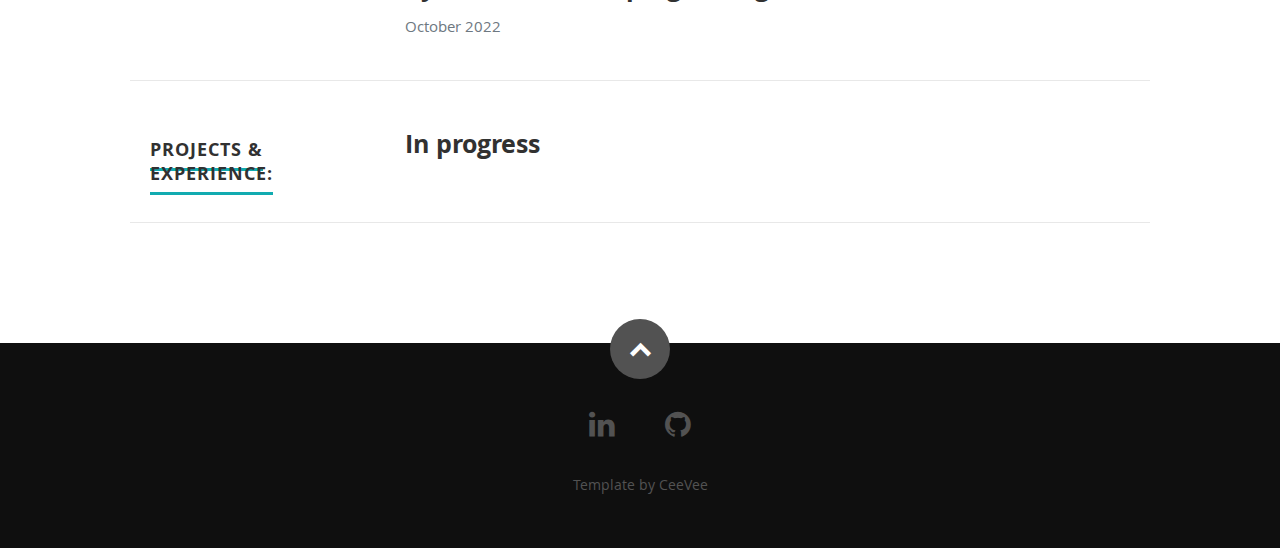
==== commit 262cf401: "updating resume and icons url" ====
--- a/frontend/index.html
+++ b/frontend/index.html
@@ -58,11 +58,11 @@
             
             <p>I'm hosting this page on <span><a href="https://azure.microsoft.com/en-us">Microsoft Azure</a></span> and has been viewed <a id="counter"></a> times :) </p> 
             <ul class="social">
-               <li><a href="https://twitter.com/"><i class="fa fa-twitter"></i></a></li>
-               <li><a href="https://"><i class="fa fa-external-link"></i></a></li>
-               <li><a href="https://linkedin.com/in/"><i class="fa fa-linkedin"></i></a></li>
-               <li><a href="https://instagram.com/"><i class="fa fa-instagram"></i></a></li>
-               <li><a href="https://youtube.com/"><i class="fa fa-youtube"></i></a></li>
+               <!-- <li><a href="https://twitter.com/"><i class="fa fa-twitter"></i></a></li> -->
+               <!-- <li><a href="https://"><i class="fa fa-external-link"></i></a></li> -->
+               <li><a href="https://www.linkedin.com/in/luisramirezvega/"><i class="fa fa-linkedin"></i></a></li>
+               <!-- <li><a href="https://instagram.com/"><i class="fa fa-instagram"></i></a></li> -->
+               <!-- <li><a href="https://youtube.com/"><i class="fa fa-youtube"></i></a></li> -->
                <li><a href="https://github.com/LuisRamirezv/"><i class="fa fa-github"></i></a></li>
             </ul>
          </div>
@@ -91,20 +91,18 @@
 
             <h2>ABOUT ME</h2>
 
-            <p> Hi, I'm Luis and I am an IT student in Ireland. Currently in my second year in <span><a href="https://www.cct.ie/">CCT College</a></span>,
-               and I'm focused on learning about the cloud. 
-               
-         </br>
-      </br>
-       I built this page as part of the <span><a href="https://github.com/madebygps/azure-resume">Cloud Guru Azure Resume Challenge.</a></span>
-            
+            <p>Motivated IT student with a passion for technology and self-learning. Currently living in Ireland to enhance 
+               English skills while expanding knowledge in IT. Studying at <span><a href="https://www.cct.ie/">CCT College</a></span>, Ireland, and eager to gain 
+               experience and apply problem-solving abilities in a professional setting. Check my <span><a href="https://www.credly.com/users/luis-ramirez-vega">Credly Badges </a></span>
+            </br>
+            </br>
+            I built this page as part of the <span><a href="https://github.com/madebygps/azure-resume">Cloud Guru Azure Resume Challenge.</a></span>
 
          </div> <!-- end .main-col -->
 
       </div>
 
    </section> <!-- About Section End-->
-
 
    <!-- Resume Section
    ================================================== -->
@@ -163,7 +161,7 @@
       <div class="row work">
 
          <div class="three columns header-col">
-            <h1><span>Work</span></h1>
+            <h1><span>Projects & Experience:</span></h1>
          </div>
 
          <div class="nine columns main-col">
@@ -172,7 +170,7 @@
 
                <div class="twelve columns">
 
-                  <h3>In progress </h3>
+                  <h3>In progress</h3>
                   <!-- <p class="info"> <span>&bull;</span> <em class="date">November 2020 - Present</em></p>
 
                   <p>
@@ -268,11 +266,11 @@
          <div class="twelve columns">
 
             <ul class="social-links">
-               <li><a href="https://twitter.com/"><i class="fa fa-twitter"></i></a></li>
+               <!-- <li><a href="https://twitter.com/"><i class="fa fa-twitter"></i></a></li> -->
                <li><a href="https://linkedin.com/in/"><i class="fa fa-linkedin"></i></a></li>
-               <li><a href="https://"><i class="fa fa-external-link"></i></a></li>
-               <li><a href="https://instagram.com/"><i class="fa fa-instagram"></i></a></li>
-               <li><a href="https://youtube.com/"><i class="fa fa-youtube"></i></a></li>
+               <!-- <li><a href="https://"><i class="fa fa-external-link"></i></a></li> -->
+               <!-- <li><a href="https://instagram.com/"><i class="fa fa-instagram"></i></a></li> -->
+               <!-- <li><a href="https://youtube.com/"><i class="fa fa-youtube"></i></a></li> -->
                <li><a href="https://github.com/"><i class="fa fa-github"></i></a></li>
             </ul>
 
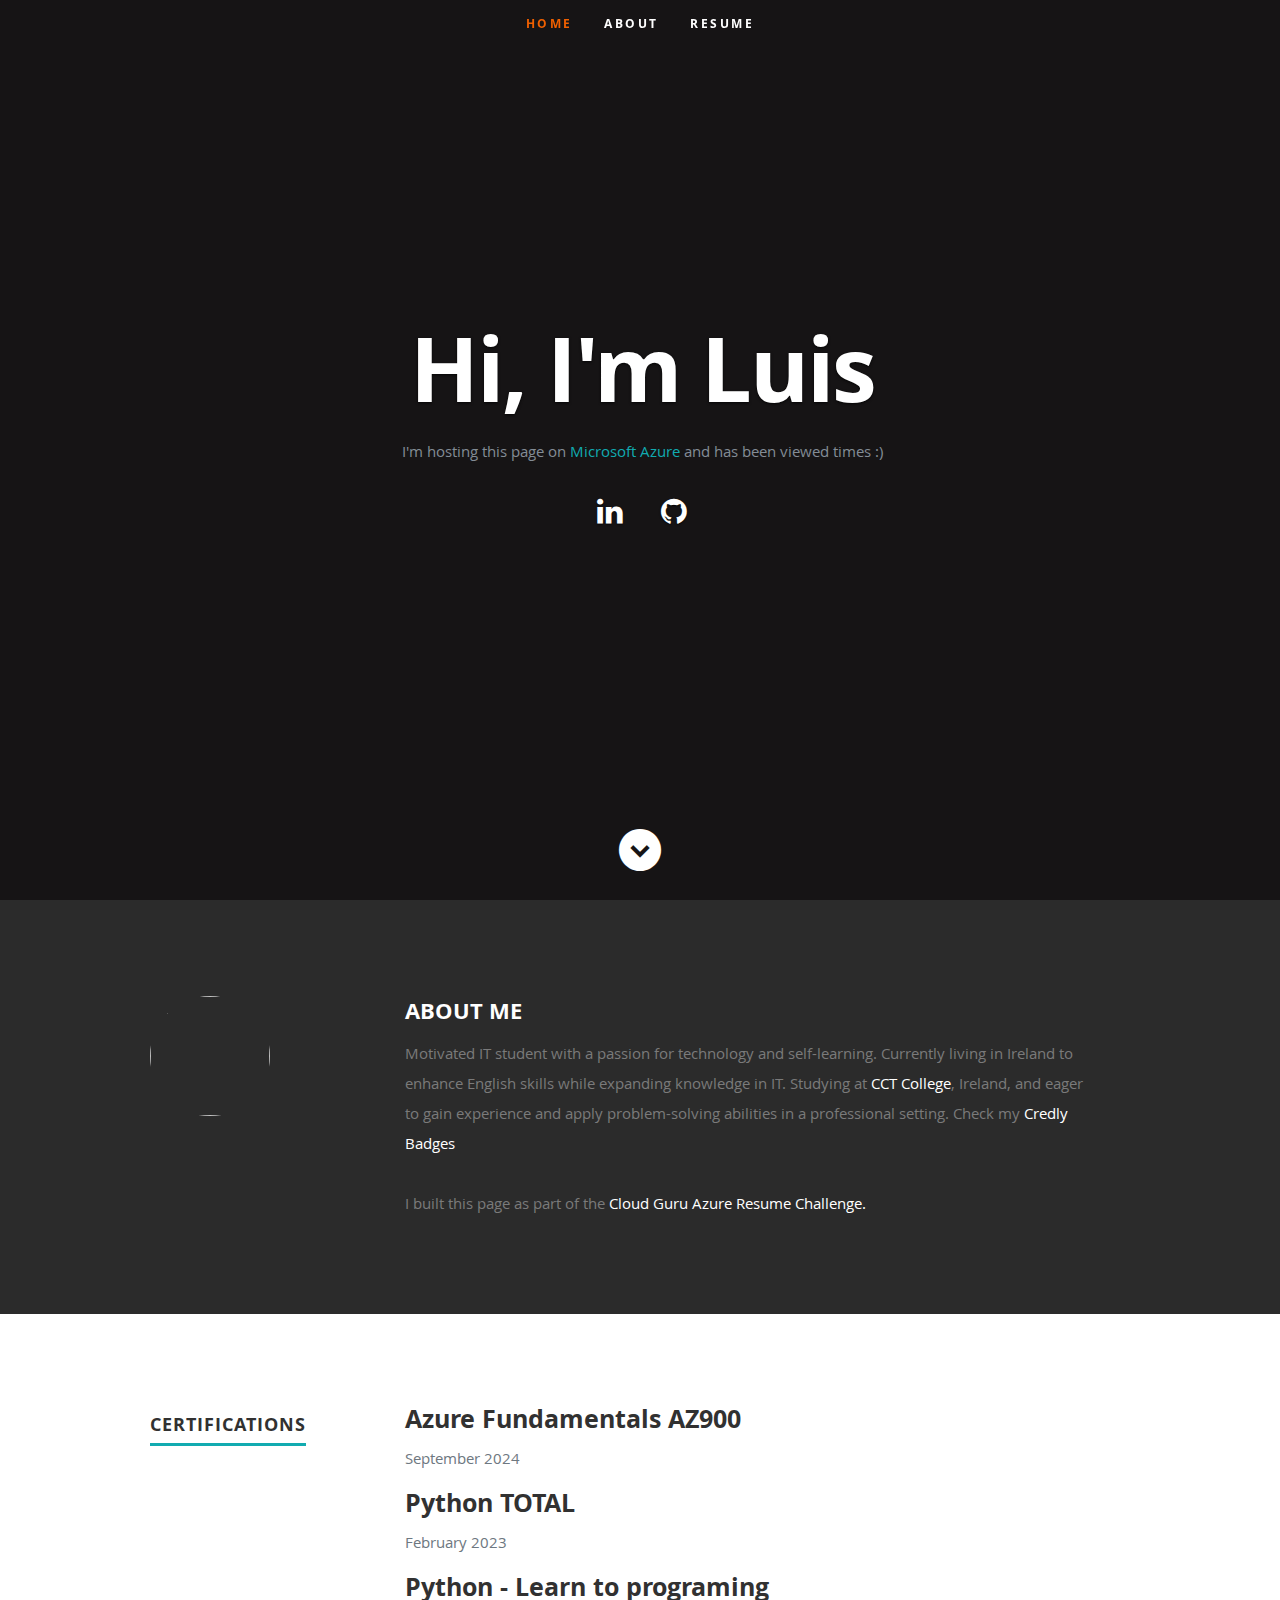
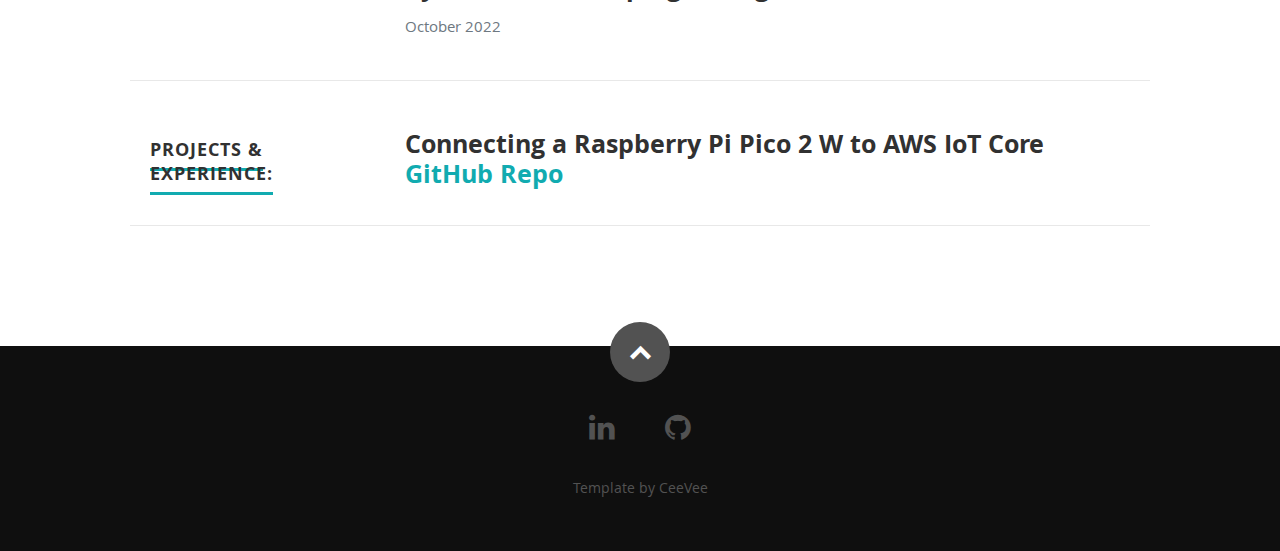
==== commit 95a2f3f1: "Adding the github repo link to my first project" ====
--- a/frontend/index.html
+++ b/frontend/index.html
@@ -170,9 +170,10 @@
 
                <div class="twelve columns">
 
-                  <h3>In progress</h3>
+                  <h3>Connecting a Raspberry Pi Pico 2 W to AWS IoT Core <span><a href="https://github.com/LuisRamirezv/Raspberry-Pi-Pico-to-AWS-IoT">GitHub Repo</a></span></h3>
                   <!-- <p class="info"> <span>&bull;</span> <em class="date">November 2020 - Present</em></p>
-
+                   
+                  
                   <p>
                   <li>Creating awesome cloud computing content.</li> 
                   </p> -->
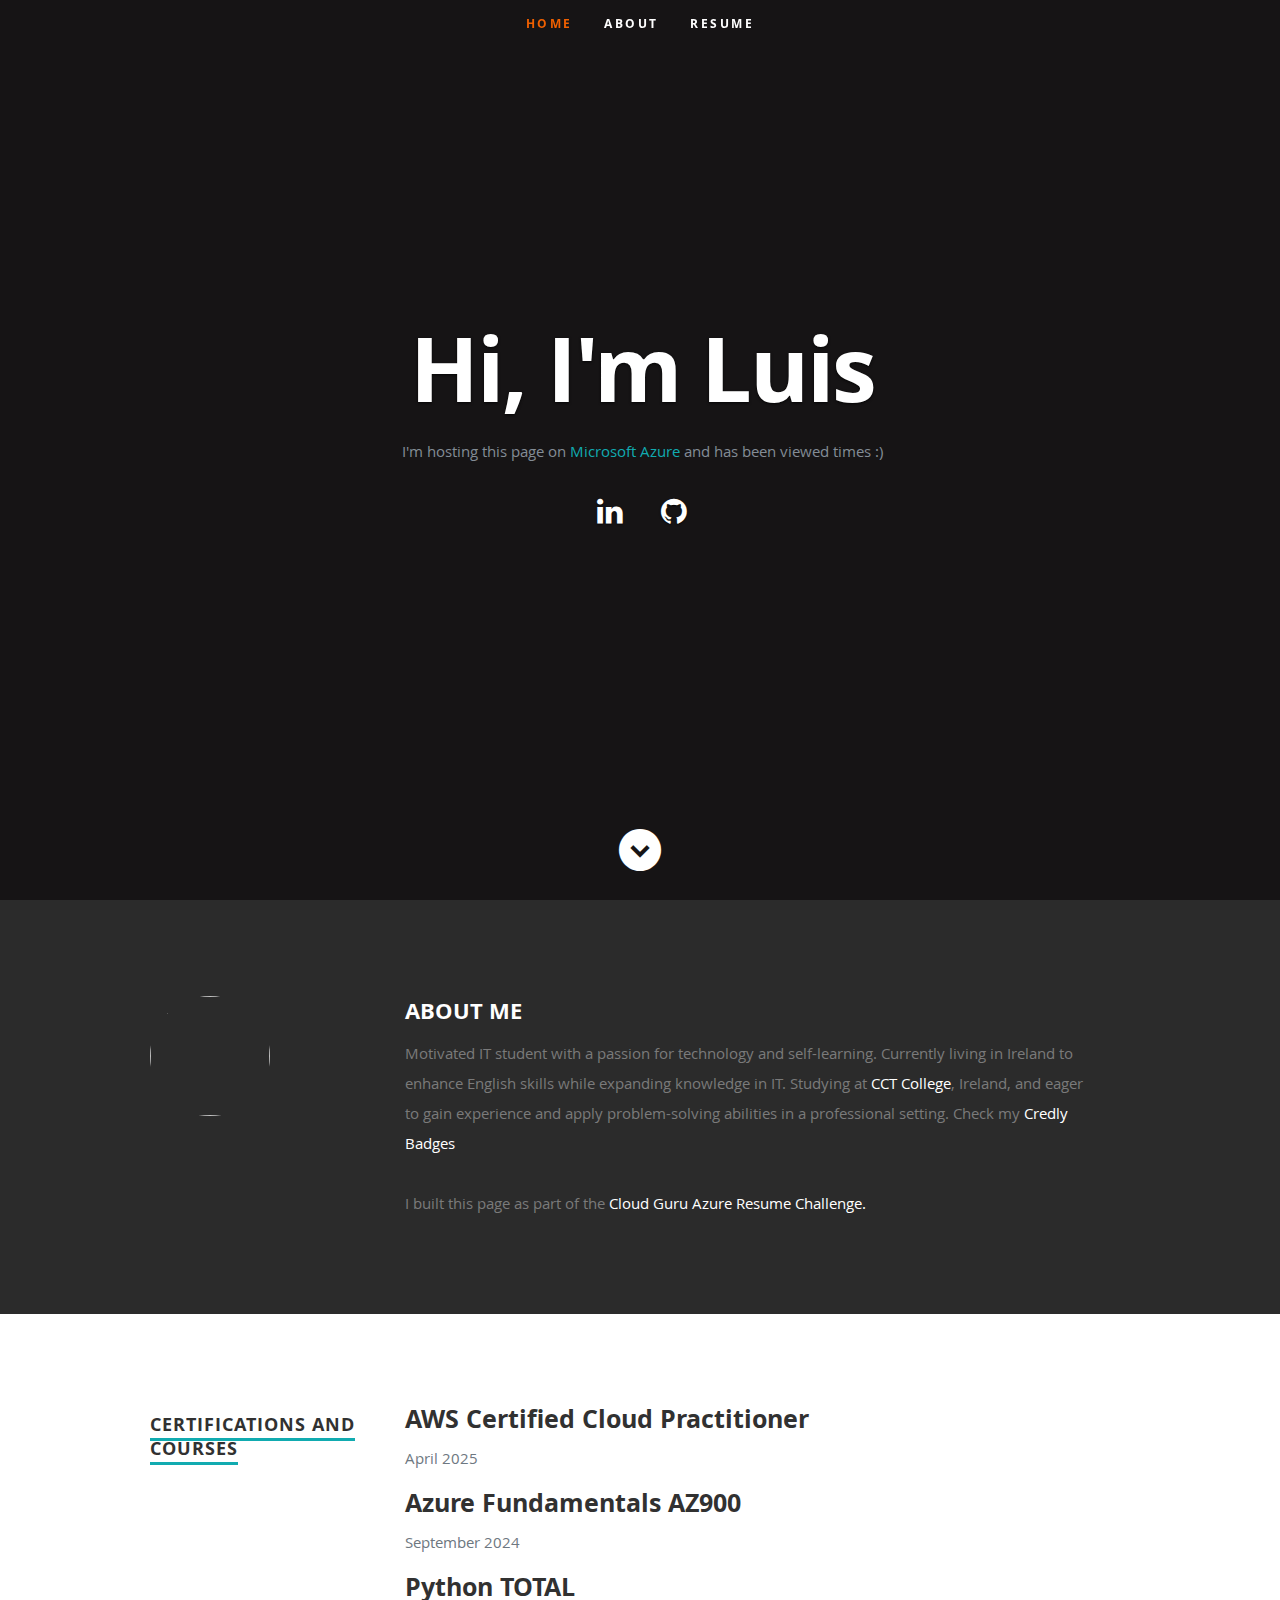
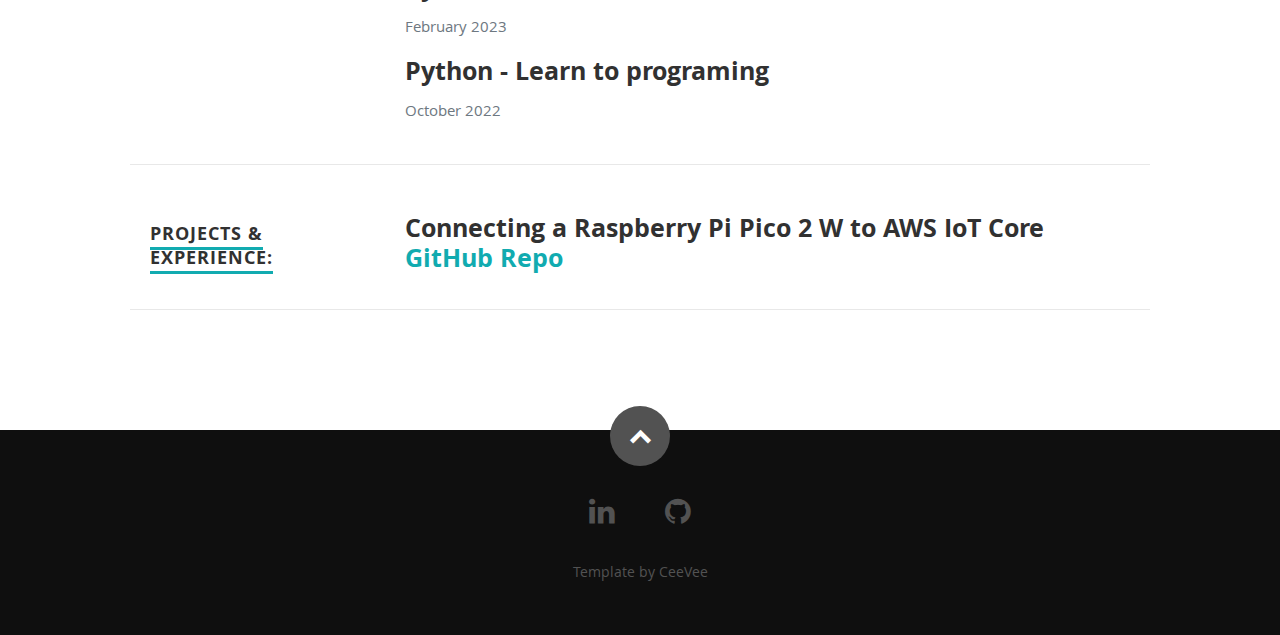
==== commit 313b0300: "adding new certification AWS" ====
--- a/frontend/index.html
+++ b/frontend/index.html
@@ -113,10 +113,21 @@
       <div class="row education">
 
          <div class="three columns header-col">
-            <h1><span>Certifications</span></h1>
+            <h1><span>Certifications and Courses</span></h1>
          </div>
 
          <div class="nine columns main-col">
+
+            <div class="row item">
+
+               <div class="twelve columns">
+
+                  <h3>AWS Certified Cloud Practitioner</h3>
+                  <p class="info"><em class="date">April 2025</em></p>
+
+               </div>
+
+            </div> <!-- item end -->
 
             <div class="row item">
 
--- a/frontend/css/layout.css
+++ b/frontend/css/layout.css
@@ -251,8 +251,8 @@
    letter-spacing: 1px;
 }
 #resume h1 span {
-   border-bottom: 3px solid #11ABB0;
-   padding-bottom: 6px;
+   border-bottom:3px solid #11ABB0;
+   padding-bottom: 1px;
 }
 #resume h3 {
    font: 25px/30px 'opensans-bold', sans-serif;
